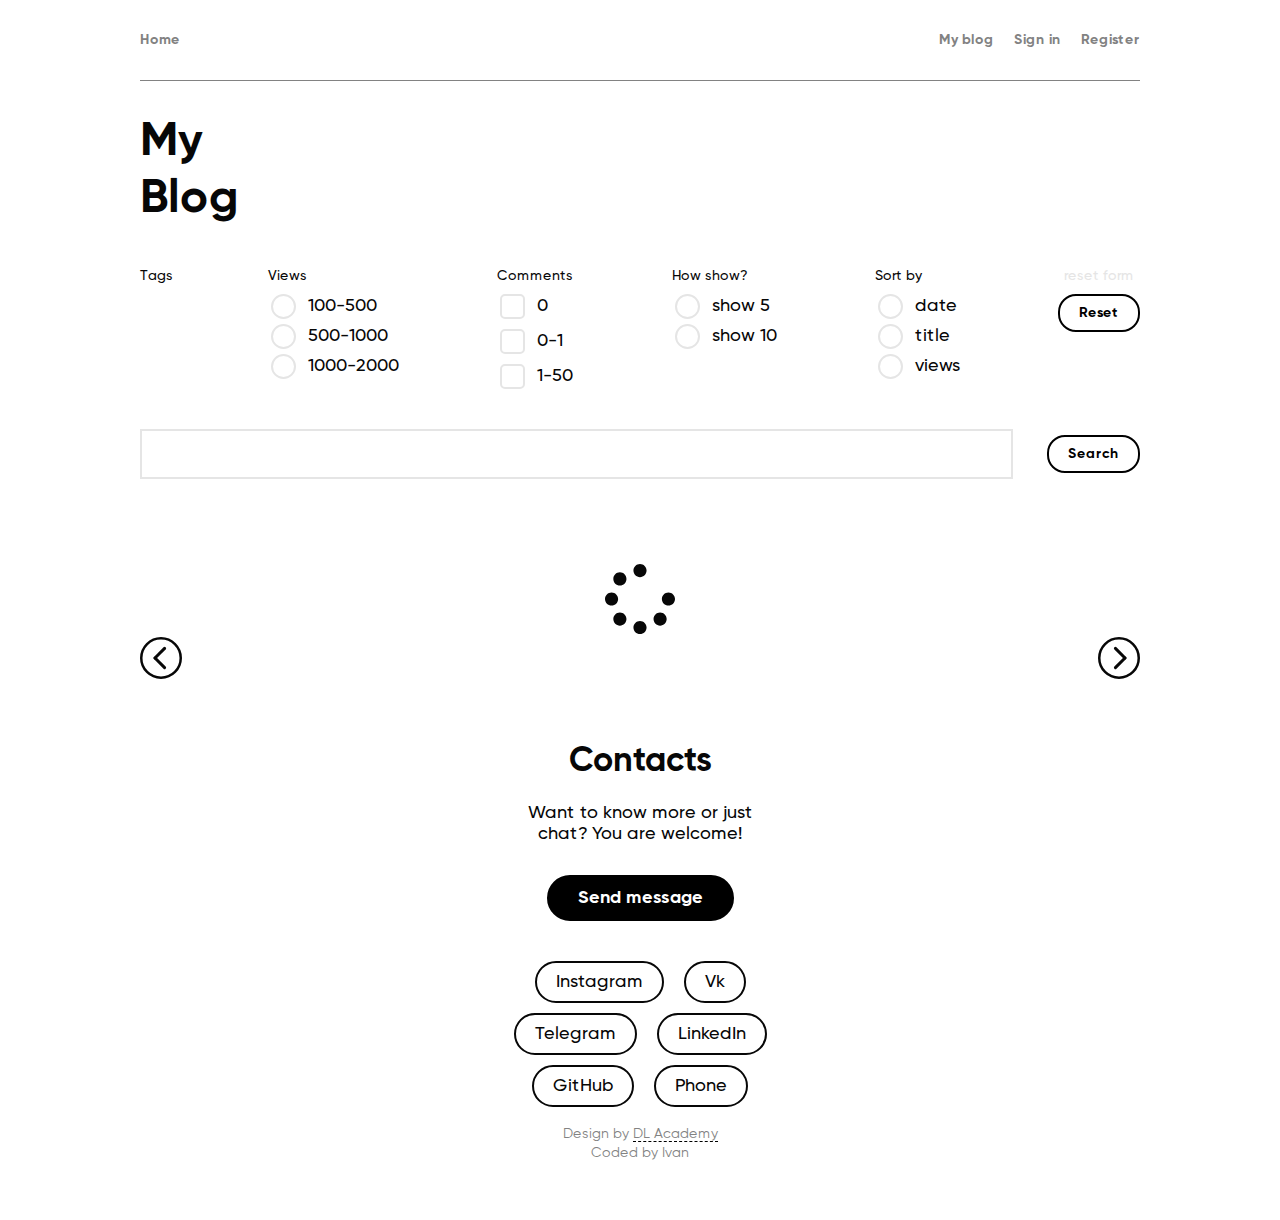
==== blog.html @ 12c12ee3 "Add files via upload" ====
<!doctype html>
<html lang="en" class="no-js">

<head>
	<meta charset="utf-8">
	<meta name="viewport" content="width=device-width">
	<meta name="google" content="notranslate">
	<meta name="format-detection" content="telephone=no">

	<title>Blog</title>
	<meta name="description" content="">
	<meta name="keywords" content="">

	<script>
		var docElement = document.documentElement;
		docElement.className = docElement.className.replace(/\bno-js\b/, '') + ' js';
	</script>

	

	<link rel="stylesheet" href="css/style.min.css?v=1673722234231">

</head>

<body>
	<header class="header">
	<div class="container">
		<div class="header__row">
			<button class="header__close">
				<svg width="25" height="25">
					<use xlink:href="/img/svg.svg#burger-close"/>
				</svg>
			</button>
			<ul class="header__list">
				<li><a href="./index.html" class="header__link first-link">Home</a>
				</li>
				<li><a href="./blog.html" class="header__link">My blog</a>
				</li>
				<li><button class="header__link header__link-sign">Sign in</button>
				</li>
				<li><button class="header__link header__link-register">Register</button>
				</li>
				<li><a href="./profile.html" class="header__link header__link-profile hidden">To Profile</a>
				</li>
			</ul>
		</div>
	</div>
</header>
<div class="main__top-burger">
	<button type="button" class="main__burger-button">
		<svg width="32" height="20">
			<use xlink:href="/img/svg.svg#burger"/>
		</svg>
	</button>
</div>
	<main class="content">
		<div class="container">
			<h1 class="content__title content__title-blog">My Blog</h1>
			<form class="content-filter form" name="filter" action="blog.html" method="get">
	<div class="content-filter__col tags">
		<p class="content-filter__col-title">Tags</p>
		<div class="content-filter__tags-list js-blogTags">
		</div>
	</div>
	<div class="content-filter__col views">
		<p class="content-filter__col-title">Views</p>
		<div class="content-filter__group">
			<input type="radio" id="viewChoice" class="form__radio" name="howView" value="100-500">
			<label for="viewChoice" class="form__radio-label text__general">100-500</label>
		</div>
		<div class="content-filter__group">
			<input type="radio" id="viewChoice1" class="form__radio" name="howView" value="500-1000">
			<label for="viewChoice1" class="form__radio-label text__general">500-1000</label>
		</div>
		<div class="content-filter__group">
			<input type="radio" id="viewChoice2" class="form__radio" name="howView" value="1000-2000">
			<label for="viewChoice2" class="form__radio-label text__general">1000-2000</label>
		</div>
	</div>
	<div class="content-filter__col comments">
		<p class="content-filter__col-title">Comments</p>
		<div class="content-filter__group">
			<input type="checkbox" id="commentChoice" class="form__checkbox" value="0" name="commentsCount" value="0">
			<label for="commentChoice" class="form__checkbox-label text__general">0</label>
		</div>
		<div class="content-filter__group">
			<input type="checkbox" id="commentChoice1" class="form__checkbox" value="0-1" name="commentsCount" value="0-1">
			<label for="commentChoice1" class="form__checkbox-label text__general">0-1</label>
		</div>
		<div class="content-filter__group">
			<input type="checkbox" id="commentChoice2" class="form__checkbox" value="1-50" name="commentsCount" value="1-50">
			<label for="commentChoice2" class="form__checkbox-label text__general">1-50</label>
		</div>
	</div>
	<div class="content-filter__col show">
		<p class="content-filter__col-title">How show?</p>
		<div class="content-filter__group">
			<input type="radio" id="showChoice" class="form__radio" name="howShow" value="5">
			<label for="showChoice" class="form__radio-label text__general">show 5</label>
		</div>
		<div class="content-filter__group">
			<input type="radio" id="showChoice1" class="form__radio" name="howShow" value="10">
			<label for="showChoice1" class="form__radio-label text__general">show 10</label>
		</div>
	</div>
	<div class="content-filter__col sort">
		<p class="content-filter__col-title">Sort by</p>
		<div class="content-filter__group">
			<input type="radio" id="sortChoice" class="form__radio" name="sortBy" value="date">
			<label for="sortChoice" class="form__radio-label text__general">date</label>
		</div>
		<div class="content-filter__group">
			<input type="radio" id="sortChoice1" class="form__radio" name="sortBy" value="title">
			<label for="sortChoice1" class="form__radio-label text__general">title</label>
		</div>
		<div class="content-filter__group">
			<input type="radio" id="sortChoice2" class="form__radio" name="sortBy" value="views">
			<label for="sortChoice2" class="form__radio-label text__general">views</label>
		</div>
	</div>
	<div class="content-filter__col reset">
		<p class="reset__title text-general reset">reset form</p>
		<button type="reset" class="btn content-filter__button">
			Reset
		</button>
	</div>

	<div class="content-filter__col content-filter__search search">
		<input type="text" id="content-filter__text" name="search" class="content-filter__search-input">
		<button type="search" class="btn content-filter__button content-filter__button-search">
			Search
		</button>
	</div>
</form>
			<div class="content__blog blog">
	<div class="blog__posts result-js">
		<div class="preloader">
   <svg class="preloader__image" role="img" xmlns="http://www.w3.org/2000/svg" viewBox="0 0 512 512">
      <path fill="currentColor" d="M304 48c0 26.51-21.49 48-48 48s-48-21.49-48-48 21.49-48 48-48 48 21.49 48 48zm-48 368c-26.51 0-48 21.49-48 48s21.49 48 48 48 48-21.49 48-48-21.49-48-48-48zm208-208c-26.51 0-48 21.49-48 48s21.49 48 48 48 48-21.49 48-48-21.49-48-48-48zM96 256c0-26.51-21.49-48-48-48S0 229.49 0 256s21.49 48 48 48 48-21.49 48-48zm12.922 99.078c-26.51 0-48 21.49-48 48s21.49 48 48 48 48-21.49 48-48c0-26.509-21.491-48-48-48zm294.156 0c-26.51 0-48 21.49-48 48s21.49 48 48 48 48-21.49 48-48c0-26.509-21.49-48-48-48zM108.922 60.922c-26.51 0-48 21.49-48 48s21.49 48 48 48 48-21.49 48-48-21.491-48-48-48z">
      </path>
   </svg>
</div>
	</div>
	<div class="blog__pagination">
		<a class="blog__arrow blog__arrow-left">
			<svg width="42" height="42">
				<use xlink:href="/img/svg.svg#arrow-slider-left"/>
			</svg>
		</a>
		<div class="pagination-js">
		</div>
		<a class="blog__arrow blog__arrow-right">
			<svg width="42" height="42">
				<use xlink:href="/img/svg.svg#arrow-slider-right"/>
			</svg>
		</a>
	</div>
</div>
		</div>
	</main>
	<footer class="footer">
	<div class="container">
		<div class="footer__column">
			<h2 class="footer__title section-title">Contacts</h2>
			<p class="footer__description text-general text-general_semibold">Want to know more or just chat?
				You are welcome!</p>
			<button type="button" class="footer__button btn footer__button-message">
				Send message
			</button>
			<ul class="footer__networks">
				<li class="footer__item"><a href="https://www.instagram.com/just_ivannn/" class="footer__social">
						Instagram
					</a></li>
				<li class="footer__item"><a href="https://vk.com" class="footer__social">
						Vk
					</a></li>
				<li class="footer__item"><a href="https://t.me/IvanHalenn" class="footer__social">
						Telegram
					</a></li>
				<li class="footer__item"><a href="https://www.linkedin.com/in/birlogich/" class="footer__social">
						LinkedIn
					</a></li>
				<li class="footer__item"><a href="https://github.com/Birlogich" class="footer__social">
						GitHub
					</a></li>
				<li class="footer__item"><a href="tel:+14847617991" type="phone" class="footer__social">
						Phone
					</a></li>
			</ul>
			<div class="footer__copyrights">
				<p class="footer__design text__ltl">Design by <a href="https://dlacademy.ru/">DL Academy</a></p>
				<p class="footer__author text__ltl">Coded by Ivan</p>
			</div>
		</div>
	</div>
</footer>
	<div class="popup popup-sign">
	<div class="popup-wrapper container">
		<form action="#" method="get" class="popup-form popup-form-sign" name="popupLogin" novalidate>
			<div class="popup__item">
				<label for="popup-sign-email" class="popup__label text-ltl">
					Email *
				</label>
				<input type="email" id="popup-sign-email" name="email" class="popup-input">
			</div>
			<div class="popup__item">
				<label for="popup-sign-password" class="popup__label text-ltl">
					Password *
				</label>
				<input type="password" id="popup-sign-password" name="password" class="popup-input">
			</div>
			<button type="submit" class="popup-button btn">
				Log in
			</button>
		</form>
		<button class="popup-btn popup-btn-sign" type="button">
			<svg width="25" height="25">
				<use xlink:href="/img/svg.svg#popup-close"/>
			</svg>
		</button>
	</div>
</div>
	<div class="popup popup-register">
	<div class="popup-wrapper container">
		<form action="#" method="get" class="popup-form" name="popupRegister" novalidate>
			<div class="popup__item popup__item-full">
				<label for="popupRegisterEmail">
					Email *
				</label>
				<input type="email" name="email" id="popupRegisterEmail" class="popup-input">
			</div>
			<div class="popup__item">
				<label for="popupRegisterName" class="popup__label">
					Name *
				</label>
				<input type="text" name="name" id="popupRegisterName" class="popup-input">
			</div>
			<div class="popup__item">
				<label for="popupRegisterSurname" class="popup__label">
					Surname *
				</label>
				<input type="text" name="surname" id="popupRegisterSurname" class="popup-input">
			</div>
			<div class="popup__item">
				<label for="popupRegisterPassword" class="popup__label">
					Password *
				</label>
				<input type="password" name="password" id="popupRegisterPassword" autocomplete="on" class="popup-input">
			</div>
			<div class="popup__item">
				<label for="popupRegisterRepeat" class="popup__label">
					Repeat password *
				</label>
				<input type="password" name="repeat" id="popupRegisterRepeat" autocomplete="on" class="popup-input">
			</div>
			<div class="popup__item">
				<label for="popupRegisterLocation" class="popup__label">
					Location *
				</label>
				<input type="text" name="location" id="popupRegisterLocation" class="popup-input">
			</div>
			<div class="popup__item">
				<label for="popupRegisterAge" class="popup__label">
					Age *
				</label>
				<input type="number" name="age" id="popupRegisterAge" class="popup-input">
			</div>
			<div class="popup__consent">
				<label for="popupRegisterAgreement" class="text-ltl popup__consent-text">
					<input type="checkbox" id="popupRegisterAgreement" name="popupRegisterAgreement" class="popup__consent-agreement">
					Clicking on the button, you consent to the processing of your personal data.
				</label>
			</div>
			<button type="submit" class="btn popup-button popup-button-reg" disabled="disabled">
				Sign up
			</button>
		</form>
		<button class="popup-btn popup-btn-reg-close" type="button">
			<svg width="25" height="25">
				<use xlink:href="/img/svg.svg#popup-close"/>
			</svg>
		</button>
	</div>
</div>
	<div class="popup popup-message">
	<div class="popup-wrapper container">
		<form action="#" method="get" class="popup-form">
			<div class="popup__item">
				<label for="popup-message-name" class="popup__label">
					<span>
						What is your name? *
					</span>
				</label>
				<input type="text" name="popup-message-name" id="popup-message-name" class="popup-input">
			</div>
			<div class="popup__item">
				<label for="popup-message-message" class="popup__label">
					<span>
						Message subject *
					</span>
				</label>
				<input type="text" name="popup-message-" id="popup-message-message" class="popup-input">
			</div>
			<div class="popup__item">
				<label for="popup-message-email" class="popup__label">
					<span>
						Your Email *
					</span>
				</label>
				<input type="text" name="popup-message-email" id="popup-message-email" class="popup-input">
			</div>
			<div class="popup__item">
				<label for="popup-message-phone" class="popup__label">
					<span>
						Your mobile phone *
					</span>
				</label>
				<input type="text" name="popup-message-phone" id="popup-message-phone" class="popup-input">
			</div>
			<div class="popup__item popup__item-full">
				<label for="popup-message-area" class="popup__label">
					<span>
						What do you want to discuss with me?
					</span>
				</label>
				<input type="textarea" class="popup-textarea" name="popup-message-discuss" id="popup-message-discuss">
			</div>
			<button type="submit" class="popup-button btn">
				Sign up
			</button>
		</form>
		<button class="popup-btn popup-btn-mes" type="button">
			<svg width="25" height="25">
				<use xlink:href="/img/svg.svg#popup-close"/>
			</svg>
		</button>
	</div>
</div>
	<script src="js/common.js"></script>
	<script src="js/data.js"></script>
	<script src="js/register.js"></script>
	<script src="js/login.js"></script>
</body>

</html>
---- css/style.min.css ----
@font-face{font-family:Gilroy;font-style:normal;font-weight:700;src:url(../fonts/Gilroy-Bold.woff2) format("woff2"),url(../fonts/Gilroy-Bold.woff) format("woff")}@font-face{font-family:Gilroy;font-style:normal;font-weight:400;src:url(../fonts/Gilroy-Regular.woff2) format("woff2"),url(../fonts/Gilroy-Regular.woff) format("woff")}@font-face{font-family:Gilroy;font-style:normal;font-weight:500;src:url(../fonts/Gilroy-Medium.woff2) format("woff2"),url(../fonts/Gilroy-Medium.woff) format("woff")}*{border:0;margin:0;padding:0}html{-webkit-text-size-adjust:none;-moz-text-size-adjust:none;text-size-adjust:none;-webkit-tap-highlight-color:transparent}*,:after,:before,html{box-sizing:border-box}:active,:focus{outline:none}body,html{-webkit-font-smoothing:antialiased;-moz-osx-font-smoothing:grayscale;background-color:#fff;color:#070707;font-family:Gilroy,system-ui,-apple-system,BlinkMacSystemFont,Segoe UI,Roboto,Helvetica Neue,Helvetica,Arial,sans-serif,Apple Color Emoji,Segoe UI Emoji,Segoe UI Symbol;margin:0 auto;min-height:100%}a{color:#828282}ul li{list-style:none}a:active,a:focus{outline:none}aside,footer,header,nav{display:block}body,html{-ms-text-size-adjust:100%;-moz-text-size-adjust:100%;-webkit-text-size-adjust:100%;font-size:100%;font-size:14px;height:100%;line-height:1;width:100%}button,input,textarea{font-family:inherit}input::-ms-clear{display:none}button::-moz-focus-inner{border:0;padding:0}a,a:hover,a:visited{text-decoration:none}li{list-style-type:none}h1,h2,h3,h4,h5,h6{font-size:inherit;font-weight:inherit}button{background-color:transparent;border:none;color:inherit;cursor:pointer;font:inherit;padding:0}input::-webkit-input-placeholder{opacity:1;-webkit-transition:opacity .3s ease;transition:opacity .3s ease}input:-moz-placeholder,input::-moz-placeholder{opacity:1;-moz-transition:opacity .3s ease;transition:opacity .3s ease}input:-ms-input-placeholder{opacity:1;-ms-transition:opacity .3s ease;transition:opacity .3s ease}input:focus::-webkit-input-placeholder{opacity:0;-webkit-transition:opacity .3s ease;transition:opacity .3s ease}input:focus:-moz-placeholder,input:focus::-moz-placeholder{opacity:0;-moz-transition:opacity .3s ease;transition:opacity .3s ease}input:focus:-ms-input-placeholder{opacity:0;-ms-transition:opacity .3s ease;transition:opacity .3s ease}[tabindex="1"]:focus-visible{outline:auto}.hidden{display:none;margin:0}.section-title{font-size:34px;font-weight:700;line-height:41px}.text-general{font-size:18px;font-weight:400;line-height:21px}.text-general_wht{color:#fff}.text-general_semibold{font-weight:500}.text-general-bold{font-weight:700}.text-general_grey{color:#e5e5e5}.text-ltl{font-size:14px;font-weight:500;line-height:16px;text-align:center}img{height:100%;-o-object-fit:cover;object-fit:cover;vertical-align:top;width:100%}.btn{border:2px solid #000;border-radius:18px;color:#000;display:inline-block;font-weight:700;padding:7px 12px}.btn:hover{background:#000;color:#fff}.form__checkbox-label,.form__radio-label{color:#070707;cursor:pointer;font-size:18px;font-weight:500;line-height:21px}.content__title{font-size:47px;font-weight:700;line-height:57px;max-width:280px}.header__link{color:#828282;font-weight:700}.popup-editing-data__item:last-child{max-width:305px}.is-invalid{border:2px solid red}.invalid-feedback{color:red}.swiper{width:100%}@media (max-width:320px){.main__burger-button{display:block;margin-bottom:17px;width:32px}}.content-form{align-items:center;background:hsla(0,0%,96%,.99);display:none;height:100%;justify-content:center;left:0;opacity:1;position:fixed;top:0;visibility:visible;width:100%;z-index:100}.content-form-text{color:#03bc3c;max-width:219px}.content-form-text,.content-form-text-negative{font-size:24px;position:relative;text-align:center}.content-form-text-negative{color:#eb3617;max-width:280px}@media (min-width:550px){.content-form-text-negative{max-width:475px}}.content-form-active{display:flex}.popup-btn-response{left:-4%;position:absolute;top:-100px}@media (min-width:550px){.popup-btn-response{left:102%;top:-6%}}.container{margin:0 auto;max-width:1030px;padding:0 15px}@media (max-width:768px){.container{max-width:678px}}@media (max-width:320px){.container{max-width:310px}}.footer__column{align-items:center;display:flex;flex-direction:column}.footer__title{margin-bottom:20px;margin-top:60px}.footer__description{margin-bottom:30px;max-width:269px;text-align:center}.footer__button{background:#000;border-radius:30px;color:#fff;display:inline-block;font-size:18px;line-height:22px;margin-bottom:50px;padding:10px 29px;text-align:center}.footer__button:hover{background:#fff;color:#000}.footer__networks{display:flex;flex-wrap:wrap;justify-content:center;margin:0 -10px;max-width:370px}.footer__item{margin-bottom:30px;padding:0 10px}.footer__item p{border:2px solid #000;border-radius:30px;padding:7px 13px}.footer__copyrights{align-items:center;display:flex;flex-direction:column;margin-bottom:60px;text-align:center}.footer__design{color:#828282;margin-bottom:5px}.footer__design a{border-bottom:1px dashed #000;color:#828282}.footer__design a:hover{border-bottom:1px solid #000;color:#000}.footer .footer__author{color:#828282}.footer__social{border:2.5px solid #070707;border-radius:30px;color:#070707;font-size:18px;font-weight:500;line-height:22px;margin-bottom:30px;padding:10px 19px;text-align:center}.footer__social:hover{background:#000;color:#fff}@media (max-width:320px){.footer__item{padding:0 14px}.footer__networks{margin-bottom:30px}}.header{position:relative}@media (min-width:480px){.header__row{border-bottom:1px solid #828282;display:flex;margin:33px 0;padding-bottom:33px}.header__list{display:flex;width:100%}.header__list li:first-child{flex:1 1 auto;margin:0}.header__link{margin-left:20px}.first-link{margin:0}.header__mobile{display:none}.header__close{opacity:0;position:absolute;visibility:hidden}.header__link:hover{color:#070707;font-weight:700}.main__burger-button{display:none}}@media (max-width:480px){.header__row{align-items:flex-end;background:hsla(0,0%,96%,.99);display:flex;flex-direction:column;height:100%;left:0;opacity:0;position:absolute;top:0;transform:translateY(-100%);visibility:hidden;width:100%;z-index:4}.header__close-open{display:inline-flex;margin-bottom:200px;margin-right:20px;margin-top:50px;opacity:1;position:relative;visibility:visible;z-index:4}.header__row-open{margin:0;opacity:1;position:fixed;transform:translate(0);visibility:visible}.header__list{align-items:flex-end;flex-direction:column}.header__list li,.header__list li:first-child{margin-bottom:40px;margin-right:20px}.header__link{color:#828282;font-size:34px;font-weight:400;line-height:41px}.main{margin-top:30px}.main__top-burger{display:block;margin-bottom:17px;margin-top:10px;position:absolute;right:20px;top:145px;width:32px}}.content__slider{margin-bottom:60px}.content__slider-wrapper{margin-bottom:30px;max-height:560px;overflow:hidden}.content__slider-slide{flex-shrink:0;height:465px;max-width:100%}.content__slider-inner-wrapper{display:flex;height:100%;max-width:100%}.content__slider-bottom-panel{justify-content:space-between}.content__slider-bottom-panel,.content__slider-pagination{align-items:center;display:flex}.content__slider-button{transition:all .5s}.content__slider-button:disabled{opacity:.3;-webkit-user-select:none;-moz-user-select:none;user-select:none}.content__slider-button:hover{opacity:.6}.slider__dot{background:#e5e5e5;border-radius:50%;height:10px;margin-right:7px;transition:all .5s;width:10px}.slider__dot:hover{background:#dadada}.slider__dot_active{background:#070707}.content__about{background:#f6f6f6}.content__about-wrapper{align-items:center;display:flex;flex-direction:column;margin-bottom:60px}.content__about-title{margin-bottom:50px;margin-top:60px}.content__personal .content__title{margin:0}.content__about-message{border:2.9px solid #070707;margin-bottom:70px;max-width:448px;padding:15px;position:relative}.content__about-message:after{border:15px solid transparent;border-top-color:#f6f6f6;bottom:-28px;content:"";position:absolute;right:10%}.content__about-message:before{border:15px solid transparent;border-top-color:#000;bottom:-31px;content:"";position:absolute;right:10%}.content__about-message:nth-child(odd){border:2.9px solid #070707;margin-bottom:70px;max-width:448px;padding:15px;position:relative}.content__about-message:nth-child(odd):after{border:15px solid transparent;border-top-color:#f6f6f6;bottom:-28px;content:"";position:absolute;right:85%}.content__about-message:nth-child(odd):before{border:15px solid transparent;border-top-color:#000;bottom:-31px;content:"";position:absolute;right:85%}.content__skills{align-items:center;display:flex;flex-direction:column;margin-bottom:16px}.content__skills-title{margin-bottom:20px}.content__skills-qualities{margin-bottom:50px}.content__skills-row{display:flex;flex-wrap:wrap;justify-content:space-between;margin:0}@media (min-width:320px){.content__skills-row{margin:0 -13px}}.content__skills-item{margin-bottom:44px;max-width:140px;padding:0 13px}@media (min-width:768px){.content__skills-item{max-width:180px}}.content__skills-column{align-items:center;display:flex;flex-direction:column}.content__skills-picture{margin-bottom:20px;max-width:90px}.content__skills-hero{margin-bottom:25px}.content__skills-progress{display:flex;margin:0 -6px;max-width:100%}.content__skills-percent{padding:0 6px}.content__skills-scale::-webkit-progress-bar{background:#e5e5e5;max-width:142px}progress::-webkit-progress-value{background:#070707}.content__portfolio{background:#f6f6f6}.content__portfolio-wrapper{align-items:center;display:flex;flex-direction:column}.content__portfolio-title{margin-bottom:50px;margin-top:60px}.swiper-wrapper{display:flex;overflow:hidden}.swiper-slide{flex-shrink:0;height:604px;position:relative}.swiper-slide-description{align-items:center;background:rgba(7,7,7,.85);bottom:0;color:#fff;display:flex;flex-direction:column;left:0;padding:31px 0;position:absolute;width:100%}.swiper-slide-description-title{border-bottom:1px dashed #fff;margin-bottom:16px}.swiper-slide-description-subtitle{max-width:250px}@media (min-width:320px){.swiper-slide-description-subtitle{max-width:400px}}.swiper-slide-description-title{color:#fff}.content__personal{align-items:flex-start;flex-direction:column;flex-wrap:wrap;margin-top:30px}@media (min-width:768px){.content__personal{align-items:flex-end;display:flex;flex-direction:row;margin-bottom:36px}}.content__personal-description{margin-bottom:7px;max-width:226px}@media (max-width:320px){.content__title{flex-wrap:wrap;justify-content:space-between}}.popup{align-items:center;background:#fff;display:flex;height:100%;justify-content:center;left:0;opacity:0;position:fixed;top:0;visibility:hidden;width:100%;z-index:5}@media (min-width:320px){.popup{background:hsla(0,0%,96%,.99)}}.popup_open{opacity:1;visibility:visible}.popup-form{background-color:#fff;border:none;overflow-y:auto;padding:0}@media (min-width:320px){.popup-form{background:#fff;border:2.5px solid #070707;display:flex;flex-wrap:wrap;max-width:680px;padding:40px;z-index:2}}.popup-form-sign{max-width:370px}.popup-form-sign .popup__item{flex:1 1 100%}.popup-wrapper{position:relative}.popup-input,.popup-textarea{border:2.5px solid #e5e5e5;height:50px;margin-top:5px;padding:5px;width:100%}.popup-input:hover,.popup-textarea:hover{border:2.5px solid #828282}.popup-input:focus,.popup-textarea:focus{border:2.5px solid #070707}.popup-textarea{height:150px}.popup-form-list{display:flex;flex-wrap:wrap;margin:0 -10px 20px}.popup-button{margin-left:10px}.popup-button_other{margin:0}.popup-button:disabled{border-color:#e5e5e5;color:#e5e5e5}.popup-button:disabled:hover{background-color:inherit;border-color:#828282;color:#828282}.popup__consent{margin-bottom:20px;padding:0 10px}.popup__consent label{max-width:487px}.popup__consent-text{color:#e5e5e5}.popup-btn{position:absolute;right:90%;top:-30px}@media (min-width:320px){.popup-btn{right:15px;top:-36px}}@media (min-width:768px){.popup-btn{right:-30px;top:0}}.popup__item{flex:1 1 100%;margin-bottom:20px;padding:0 10px}.popup__item-picture{display:flex;flex-direction:column}@media (min-width:576px){.popup__item{flex:1 1 50%}}.popup__item-full{flex:1 1 100%}.message-error-invalid{color:red}.popup-input-invalid{border-color:red;margin-bottom:10px}.message-error-valid{color:#03bc3c}.popup-input-valid{border-color:#03bc3c}.popup__consent:not(:checked){color:#e5e5e5}.popup__consent:hover{color:#828282}.popup__consent:checked{color:#070707}.popup__consent:hover+.popup-button-reg{border-color:#828282;color:#828282}.popup-editing-data__personal{margin:0 -10px 20px}.popup-editing-data-file{margin-bottom:20px}.popup-editing-data__picture{border:2.5px solid #e5e5e5;max-height:50px;max-width:290px;opacity:0;padding:14px;position:absolute}.popup__item-logo{left:5%;position:absolute;top:50%}.content__title-blog{max-width:172px}@media (min-width:320px){.content__title-blog{margin-bottom:40px;margin-top:30px}}.main__top-burger{top:45px}.content-filter{border-bottom:#e5e5e5;display:flex;flex-wrap:wrap;justify-content:space-between;margin:0 -25px;padding-bottom:20px}.content-filter__col{padding:0 25px}.content-filter__col-title{color:#070707;font-size:14px;font-weight:500;line-height:16px;margin-bottom:10px}.content-filter__tags-list{display:flex;flex-wrap:wrap;margin:0 -3px;max-width:150px}.content-filter__checkbox{opacity:0;position:absolute;z-index:-1}.content-filter__checkbox:checked+label:before{background-color:transparent;background-image:url("data:image/svg+xml;charset=utf-8,%3Csvg width='15' height='15' fill='none' xmlns='http://www.w3.org/2000/svg'%3E%3Cpath d='m2 6.75 3.913 6.02a.7.7 0 0 0 1.2-.044L13.425 1.25' stroke='%232176FF' stroke-width='2.5' stroke-linecap='round'/%3E%3C/svg%3E")}.content-filter__search{align-items:center;display:flex;justify-content:space-between;padding-top:30px;width:100%}.content-filter__search-input{border:2.5px solid #e5e5e5;flex:1 1 auto;height:50px;margin-right:30px;max-width:873px;width:100%}.content-filter__button{padding:10px 19px}.content-filter__checkbox+label{align-items:center;display:inline-flex;margin-bottom:5px;padding:0 3px;-webkit-user-select:none;-moz-user-select:none;user-select:none}.content-filter__checkbox+label:before{background-position:45% 50%;background-repeat:no-repeat;border:2.5px solid #2176ff;border-radius:5px;content:"";display:inline-block;flex-grow:0;flex-shrink:0;height:25px;width:25px}.checkbox_2+label:before{border:2.5px solid #33a1fd}.checkbox_3+label:before{border:2.5px solid #fdca40}.checkbox_4+label:before{border:2.5px solid #57e2e5}.checkbox_5+label:before{border:2.5px solid #f79824}.checkbox_6+label:before{border:2.5px solid #e08dac}.checkbox_7+label:before{border:2.5px solid #6a7fdb}.checkbox_8+label:before{border:2.5px solid #45cb85}.checkbox_2:checked+label:before{background-color:transparent;background-image:url("data:image/svg+xml;charset=utf-8,%3Csvg width='15' height='15' fill='none' xmlns='http://www.w3.org/2000/svg'%3E%3Cpath d='m2 6.75 3.913 6.02a.7.7 0 0 0 1.2-.044L13.425 1.25' stroke='%2333A1FD' stroke-width='2.5' stroke-linecap='round'/%3E%3C/svg%3E")}.checkbox_3:checked+label:before{background-color:transparent;background-image:url("data:image/svg+xml;charset=utf-8,%3Csvg width='15' height='15' fill='none' xmlns='http://www.w3.org/2000/svg'%3E%3Cpath d='m2 6.75 3.913 6.02a.7.7 0 0 0 1.2-.044L13.425 1.25' stroke='%23FDCA40' stroke-width='2.5' stroke-linecap='round'/%3E%3C/svg%3E")}.checkbox_4:checked+label:before{background-color:transparent;background-image:url("data:image/svg+xml;charset=utf-8,%3Csvg width='15' height='15' fill='none' xmlns='http://www.w3.org/2000/svg'%3E%3Cpath d='m2 6.75 3.913 6.02a.7.7 0 0 0 1.2-.044L13.425 1.25' stroke='%2357E2E5' stroke-width='2.5' stroke-linecap='round'/%3E%3C/svg%3E")}.checkbox_5:checked+label:before{background-color:transparent;background-image:url("data:image/svg+xml;charset=utf-8,%3Csvg width='15' height='15' fill='none' xmlns='http://www.w3.org/2000/svg'%3E%3Cpath d='m2 6.75 3.913 6.02a.7.7 0 0 0 1.2-.044L13.425 1.25' stroke='%23F79824' stroke-width='2.5' stroke-linecap='round'/%3E%3C/svg%3E")}.checkbox_6:checked+label:before{background-color:transparent;background-image:url("data:image/svg+xml;charset=utf-8,%3Csvg width='15' height='15' fill='none' xmlns='http://www.w3.org/2000/svg'%3E%3Cpath d='m2 6.75 3.913 6.02a.7.7 0 0 0 1.2-.044L13.425 1.25' stroke='%23E08DAC' stroke-width='2.5' stroke-linecap='round'/%3E%3C/svg%3E")}.checkbox_7:checked+label:before{background-color:transparent;background-image:url("data:image/svg+xml;charset=utf-8,%3Csvg width='15' height='15' fill='none' xmlns='http://www.w3.org/2000/svg'%3E%3Cpath d='m2 6.75 3.913 6.02a.7.7 0 0 0 1.2-.044L13.425 1.25' stroke='%236A7FDB' stroke-width='2.5' stroke-linecap='round'/%3E%3C/svg%3E")}.checkbox_8:checked+label:before{background-color:transparent;background-image:url("data:image/svg+xml;charset=utf-8,%3Csvg width='15' height='15' fill='none' xmlns='http://www.w3.org/2000/svg'%3E%3Cpath d='m2 6.75 3.913 6.02a.7.7 0 0 0 1.2-.044L13.425 1.25' stroke='%2345CB85' stroke-width='2.5' stroke-linecap='round'/%3E%3C/svg%3E")}.form__radio{opacity:0;position:absolute;z-index:-1}.form__radio:checked+label:before{background-color:transparent;background-image:url(../../img/icons/circle_checked.svg);border:2.5px solid #070707}.form__radio+label{align-items:center;display:inline-flex;margin-bottom:5px;padding:0 3px;-webkit-user-select:none;-moz-user-select:none;user-select:none}.form__radio+label:before{background-position:48% 48%;background-repeat:no-repeat;background-size:13px 13px;border:2.5px solid #e5e5e5;border-radius:50%;content:"";display:inline-block;flex-grow:0;flex-shrink:0;height:25px;margin-right:12px;width:25px}.form__checkbox{opacity:0;position:absolute;z-index:-1}.form__checkbox:checked+label:before{background-color:transparent;background-image:url(../../img/icons/tick_black.svg);border:2.5px solid #070707}.form__checkbox+label{align-items:center;display:inline-flex;margin-bottom:10px;padding:0 3px;-webkit-user-select:none;-moz-user-select:none;user-select:none}.form__checkbox+label:before{background-position:45% 50%;background-repeat:no-repeat;border:2.5px solid #e5e5e5;border-radius:5px;content:"";display:inline-block;flex-grow:0;flex-shrink:0;height:25px;margin-right:12px;width:25px}.reset__title{color:#e5e5e5;font-size:14px;font-weight:500;line-height:16px;margin-bottom:10px;text-align:center}@media (max-width:768px){.tags{order:5}.content-filter__col{margin-bottom:25px}.view{order:2}.reset{order:6}.comments{order:1}.show{order:4}.search{order:7}.sort{order:3}}@media (max-width:320px){.views{order:2}.tags{order:5}.sort{order:3}.show{order:4}.comments{order:1}.reset{margin:0;order:6}.content-filter__col{margin-bottom:25px}.content-filter__search{align-items:flex-end;flex-direction:column}.content-filter__search-input{margin:0 0 20px}}.content-filter__tags-list{position:relative}.blog__posts{display:flex;flex-direction:column}.blog__item{border-bottom:1px solid #e5e5e5;display:flex;margin-bottom:20px;padding-bottom:20px}.item__photo{margin-right:20px;max-width:320px;min-width:220px}.item__column{display:flex;flex-direction:column}.item__tags{margin-bottom:10px}.tag__wrapper{display:flex}.item__properties{color:#828282;font-size:14px;font-weight:500;line-height:16px;margin-bottom:15px}.item__properties span{margin-right:10px}.item__title{margin-bottom:10px}.text__blog-title{font-size:24px;font-weight:700;line-height:29px}.item__subtitle{font-size:18px;font-weight:500;line-height:21px;margin-bottom:20px;max-width:641px}.item__link{border-bottom:1px dashed #070707;color:#070707;font-size:18px;font-weight:700;line-height:22px}.item__link:hover{border-bottom:1px solid #070707}.blog__pagination{align-items:center;display:flex;justify-content:space-between}.blog__number{margin-right:10px}.burger__link{display:none}.link-js{color:#e5e5e5;font-size:18px;font-weight:700;line-height:22px;margin:0 10px}.link-js_active{color:#000}.link-js:hover{color:#dadada}@media (max-width:768px){.item__photo{max-width:314px}.item__column{max-width:294px}}@media (max-width:320px){.content-title{align-items:flex-start;display:flex;justify-content:space-between;margin-top:30px}.item__photo{margin-bottom:20px;width:100%}.blog__item{flex-direction:column}.blog__title{max-width:175px}.main__swiper{max-width:280px}}.content__column{display:flex;flex-direction:column}.content__column .content__personal{align-items:flex-start;display:flex;flex-direction:column;margin-bottom:40px;margin-top:20px}.content__column .content__personal li{margin-bottom:20px}.content__text span{margin-left:20px}.content__buttons{display:flex;flex-direction:column}.content__button{margin-bottom:20px}.content__button:nth-last-child(-n+1){margin-bottom:0}.popup__item-first{flex:1 1 100%}.popup__item-file{align-items:center;border:2.5px solid #e5e5e5;cursor:pointer;display:flex;height:50px;justify-content:left;max-width:277.5px;padding-left:10%}.popup__item-file:hover{border:2.5px solid #828282}.popup__item-picture{position:relative}.popup__item-last{flex:1 1 100%}.content__title{margin-bottom:40px;margin-top:30px}.content__row{align-items:center;display:flex;flex-direction:column}@media (min-width:480px){.content__row{align-items:flex-start;flex-direction:row}}.content__canvas{margin-bottom:40px;margin-right:50px;max-width:320px}@media (min-width:480px){.content__canvas{height:450px;width:320px}}.preloader{background:transparent;display:block;margin-top:100px;z-index:1001}.preloader__image{animation:preloader-rotate 2s linear infinite;height:70px;left:50%;margin-left:-35px;margin-top:-35px;position:relative;text-align:center;top:50%;width:70px}@keyframes preloader-rotate{to{transform:rotate(1turn)}}.loaded_hiding .preloader{opacity:0;transition:opacity .3s}.preloader-loader{display:none}.preloader-tags{left:50%;position:absolute;top:-50px}
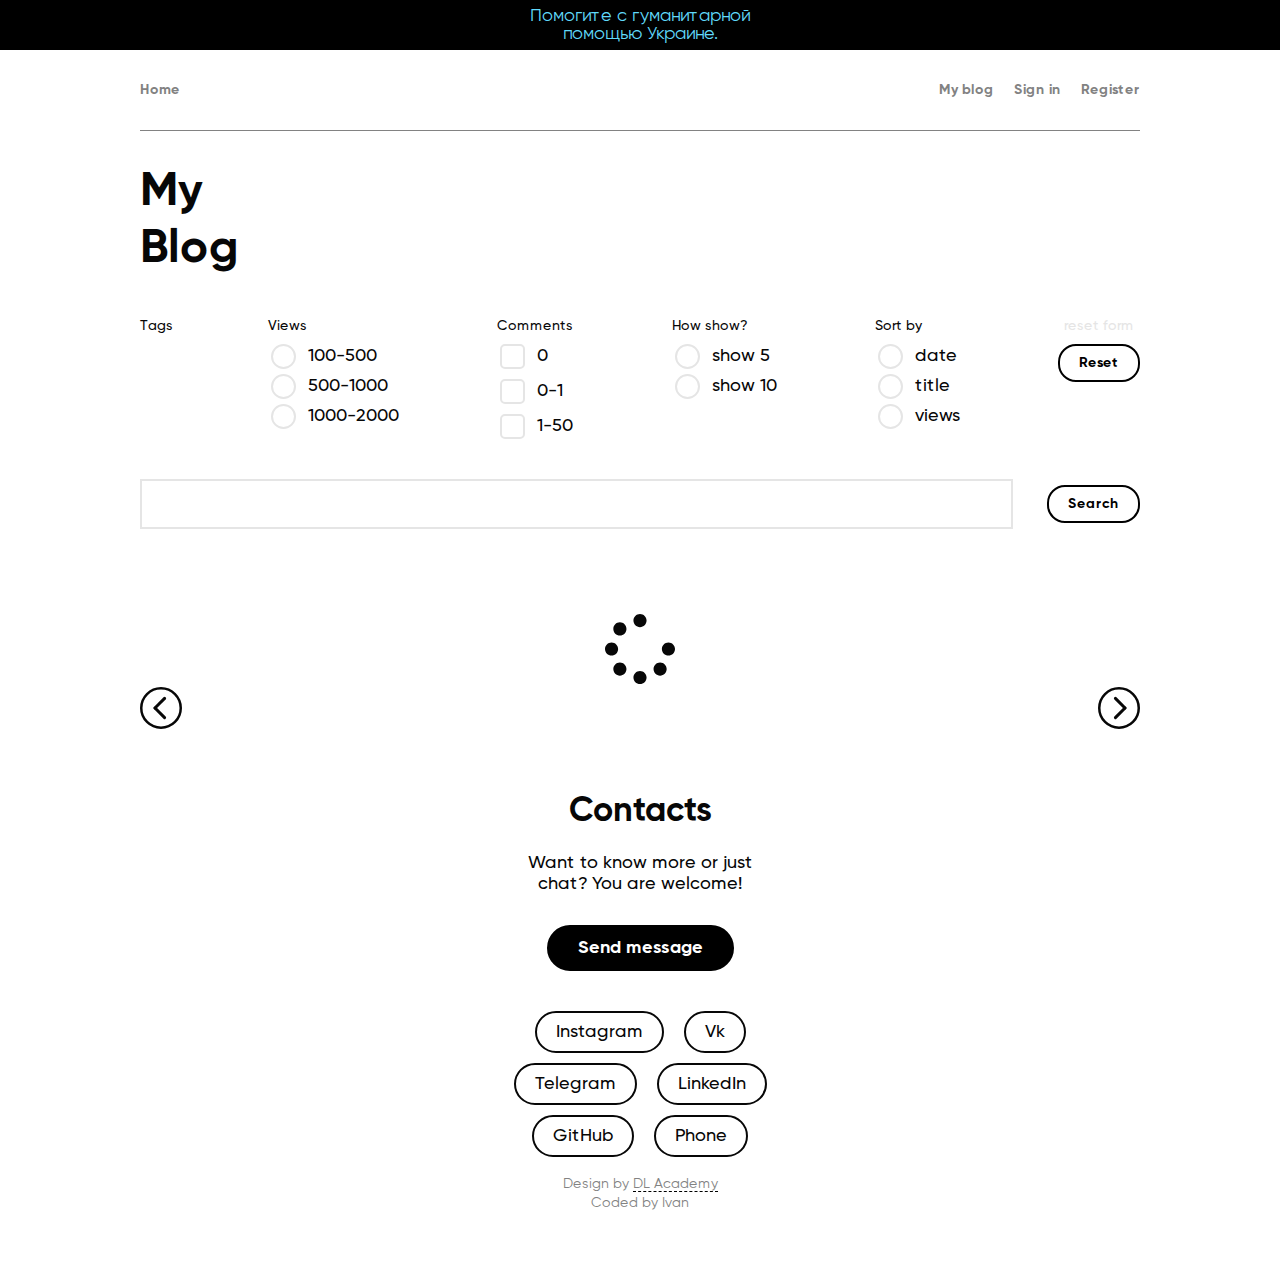
==== commit efca72ae: "Added smth to header" ====
--- a/blog.html
+++ b/blog.html
@@ -18,12 +18,15 @@
 
 	
 
-	<link rel="stylesheet" href="css/style.min.css?v=1673722234231">
+	<link rel="stylesheet" href="css/style.min.css?v=1674538525728">
 
 </head>
 
 <body>
 	<header class="header">
+	<div class="header__ukraine">
+		<a href="https://www.facebook.com/fundraisers/explore/search/charities/?query=ukraine" target="_blank" class="header__ukraine-link">Помогите с гуманитарной помощью Украине.</a>
+	</div>
 	<div class="container">
 		<div class="header__row">
 			<button class="header__close">
@@ -48,8 +51,10 @@
 </header>
 <div class="main__top-burger">
 	<button type="button" class="main__burger-button">
-		<svg width="32" height="20">
-			<use xlink:href="/img/svg.svg#burger"/>
+		<svg width="32" height="20" viewBox="0 0 32 20" fill="none" xmlns="http://www.w3.org/2000/svg">
+			<rect width="32" height="4" rx="2" fill="#070707"/>
+			<rect y="8" width="32" height="4" rx="2" fill="#070707"/>
+			<rect y="16" width="32" height="4" rx="2" fill="#070707"/>
 		</svg>
 	</button>
 </div>
@@ -214,8 +219,9 @@
 			</button>
 		</form>
 		<button class="popup-btn popup-btn-sign" type="button">
-			<svg width="25" height="25">
-				<use xlink:href="/img/svg.svg#popup-close"/>
+			<svg width="26" height="26" viewBox="0 0 26 26" fill="none" xmlns="http://www.w3.org/2000/svg">
+				<rect x="3.37256" width="32" height="4" rx="2" transform="rotate(45 3.37256 0)" fill="#070707"/>
+				<rect x="0.543945" y="22.6289" width="32" height="4" rx="2" transform="rotate(-45 0.543945 22.6289)" fill="#070707"/>
 			</svg>
 		</button>
 	</div>
@@ -276,8 +282,9 @@
 			</button>
 		</form>
 		<button class="popup-btn popup-btn-reg-close" type="button">
-			<svg width="25" height="25">
-				<use xlink:href="/img/svg.svg#popup-close"/>
+			<svg width="26" height="26" viewBox="0 0 26 26" fill="none" xmlns="http://www.w3.org/2000/svg">
+				<rect x="3.37256" width="32" height="4" rx="2" transform="rotate(45 3.37256 0)" fill="#070707"/>
+				<rect x="0.543945" y="22.6289" width="32" height="4" rx="2" transform="rotate(-45 0.543945 22.6289)" fill="#070707"/>
 			</svg>
 		</button>
 	</div>
@@ -330,8 +337,9 @@
 			</button>
 		</form>
 		<button class="popup-btn popup-btn-mes" type="button">
-			<svg width="25" height="25">
-				<use xlink:href="/img/svg.svg#popup-close"/>
+			<svg width="26" height="26" viewBox="0 0 26 26" fill="none" xmlns="http://www.w3.org/2000/svg">
+				<rect x="3.37256" width="32" height="4" rx="2" transform="rotate(45 3.37256 0)" fill="#070707"/>
+				<rect x="0.543945" y="22.6289" width="32" height="4" rx="2" transform="rotate(-45 0.543945 22.6289)" fill="#070707"/>
 			</svg>
 		</button>
 	</div>
--- a/css/style.min.css
+++ b/css/style.min.css
@@ -1 +1 @@
-@font-face{font-family:Gilroy;font-style:normal;font-weight:700;src:url(../fonts/Gilroy-Bold.woff2) format("woff2"),url(../fonts/Gilroy-Bold.woff) format("woff")}@font-face{font-family:Gilroy;font-style:normal;font-weight:400;src:url(../fonts/Gilroy-Regular.woff2) format("woff2"),url(../fonts/Gilroy-Regular.woff) format("woff")}@font-face{font-family:Gilroy;font-style:normal;font-weight:500;src:url(../fonts/Gilroy-Medium.woff2) format("woff2"),url(../fonts/Gilroy-Medium.woff) format("woff")}*{border:0;margin:0;padding:0}html{-webkit-text-size-adjust:none;-moz-text-size-adjust:none;text-size-adjust:none;-webkit-tap-highlight-color:transparent}*,:after,:before,html{box-sizing:border-box}:active,:focus{outline:none}body,html{-webkit-font-smoothing:antialiased;-moz-osx-font-smoothing:grayscale;background-color:#fff;color:#070707;font-family:Gilroy,system-ui,-apple-system,BlinkMacSystemFont,Segoe UI,Roboto,Helvetica Neue,Helvetica,Arial,sans-serif,Apple Color Emoji,Segoe UI Emoji,Segoe UI Symbol;margin:0 auto;min-height:100%}a{color:#828282}ul li{list-style:none}a:active,a:focus{outline:none}aside,footer,header,nav{display:block}body,html{-ms-text-size-adjust:100%;-moz-text-size-adjust:100%;-webkit-text-size-adjust:100%;font-size:100%;font-size:14px;height:100%;line-height:1;width:100%}button,input,textarea{font-family:inherit}input::-ms-clear{display:none}button::-moz-focus-inner{border:0;padding:0}a,a:hover,a:visited{text-decoration:none}li{list-style-type:none}h1,h2,h3,h4,h5,h6{font-size:inherit;font-weight:inherit}button{background-color:transparent;border:none;color:inherit;cursor:pointer;font:inherit;padding:0}input::-webkit-input-placeholder{opacity:1;-webkit-transition:opacity .3s ease;transition:opacity .3s ease}input:-moz-placeholder,input::-moz-placeholder{opacity:1;-moz-transition:opacity .3s ease;transition:opacity .3s ease}input:-ms-input-placeholder{opacity:1;-ms-transition:opacity .3s ease;transition:opacity .3s ease}input:focus::-webkit-input-placeholder{opacity:0;-webkit-transition:opacity .3s ease;transition:opacity .3s ease}input:focus:-moz-placeholder,input:focus::-moz-placeholder{opacity:0;-moz-transition:opacity .3s ease;transition:opacity .3s ease}input:focus:-ms-input-placeholder{opacity:0;-ms-transition:opacity .3s ease;transition:opacity .3s ease}[tabindex="1"]:focus-visible{outline:auto}.hidden{display:none;margin:0}.section-title{font-size:34px;font-weight:700;line-height:41px}.text-general{font-size:18px;font-weight:400;line-height:21px}.text-general_wht{color:#fff}.text-general_semibold{font-weight:500}.text-general-bold{font-weight:700}.text-general_grey{color:#e5e5e5}.text-ltl{font-size:14px;font-weight:500;line-height:16px;text-align:center}img{height:100%;-o-object-fit:cover;object-fit:cover;vertical-align:top;width:100%}.btn{border:2px solid #000;border-radius:18px;color:#000;display:inline-block;font-weight:700;padding:7px 12px}.btn:hover{background:#000;color:#fff}.form__checkbox-label,.form__radio-label{color:#070707;cursor:pointer;font-size:18px;font-weight:500;line-height:21px}.content__title{font-size:47px;font-weight:700;line-height:57px;max-width:280px}.header__link{color:#828282;font-weight:700}.popup-editing-data__item:last-child{max-width:305px}.is-invalid{border:2px solid red}.invalid-feedback{color:red}.swiper{width:100%}@media (max-width:320px){.main__burger-button{display:block;margin-bottom:17px;width:32px}}.content-form{align-items:center;background:hsla(0,0%,96%,.99);display:none;height:100%;justify-content:center;left:0;opacity:1;position:fixed;top:0;visibility:visible;width:100%;z-index:100}.content-form-text{color:#03bc3c;max-width:219px}.content-form-text,.content-form-text-negative{font-size:24px;position:relative;text-align:center}.content-form-text-negative{color:#eb3617;max-width:280px}@media (min-width:550px){.content-form-text-negative{max-width:475px}}.content-form-active{display:flex}.popup-btn-response{left:-4%;position:absolute;top:-100px}@media (min-width:550px){.popup-btn-response{left:102%;top:-6%}}.container{margin:0 auto;max-width:1030px;padding:0 15px}@media (max-width:768px){.container{max-width:678px}}@media (max-width:320px){.container{max-width:310px}}.footer__column{align-items:center;display:flex;flex-direction:column}.footer__title{margin-bottom:20px;margin-top:60px}.footer__description{margin-bottom:30px;max-width:269px;text-align:center}.footer__button{background:#000;border-radius:30px;color:#fff;display:inline-block;font-size:18px;line-height:22px;margin-bottom:50px;padding:10px 29px;text-align:center}.footer__button:hover{background:#fff;color:#000}.footer__networks{display:flex;flex-wrap:wrap;justify-content:center;margin:0 -10px;max-width:370px}.footer__item{margin-bottom:30px;padding:0 10px}.footer__item p{border:2px solid #000;border-radius:30px;padding:7px 13px}.footer__copyrights{align-items:center;display:flex;flex-direction:column;margin-bottom:60px;text-align:center}.footer__design{color:#828282;margin-bottom:5px}.footer__design a{border-bottom:1px dashed #000;color:#828282}.footer__design a:hover{border-bottom:1px solid #000;color:#000}.footer .footer__author{color:#828282}.footer__social{border:2.5px solid #070707;border-radius:30px;color:#070707;font-size:18px;font-weight:500;line-height:22px;margin-bottom:30px;padding:10px 19px;text-align:center}.footer__social:hover{background:#000;color:#fff}@media (max-width:320px){.footer__item{padding:0 14px}.footer__networks{margin-bottom:30px}}.header{position:relative}@media (min-width:480px){.header__row{border-bottom:1px solid #828282;display:flex;margin:33px 0;padding-bottom:33px}.header__list{display:flex;width:100%}.header__list li:first-child{flex:1 1 auto;margin:0}.header__link{margin-left:20px}.first-link{margin:0}.header__mobile{display:none}.header__close{opacity:0;position:absolute;visibility:hidden}.header__link:hover{color:#070707;font-weight:700}.main__burger-button{display:none}}@media (max-width:480px){.header__row{align-items:flex-end;background:hsla(0,0%,96%,.99);display:flex;flex-direction:column;height:100%;left:0;opacity:0;position:absolute;top:0;transform:translateY(-100%);visibility:hidden;width:100%;z-index:4}.header__close-open{display:inline-flex;margin-bottom:200px;margin-right:20px;margin-top:50px;opacity:1;position:relative;visibility:visible;z-index:4}.header__row-open{margin:0;opacity:1;position:fixed;transform:translate(0);visibility:visible}.header__list{align-items:flex-end;flex-direction:column}.header__list li,.header__list li:first-child{margin-bottom:40px;margin-right:20px}.header__link{color:#828282;font-size:34px;font-weight:400;line-height:41px}.main{margin-top:30px}.main__top-burger{display:block;margin-bottom:17px;margin-top:10px;position:absolute;right:20px;top:145px;width:32px}}.content__slider{margin-bottom:60px}.content__slider-wrapper{margin-bottom:30px;max-height:560px;overflow:hidden}.content__slider-slide{flex-shrink:0;height:465px;max-width:100%}.content__slider-inner-wrapper{display:flex;height:100%;max-width:100%}.content__slider-bottom-panel{justify-content:space-between}.content__slider-bottom-panel,.content__slider-pagination{align-items:center;display:flex}.content__slider-button{transition:all .5s}.content__slider-button:disabled{opacity:.3;-webkit-user-select:none;-moz-user-select:none;user-select:none}.content__slider-button:hover{opacity:.6}.slider__dot{background:#e5e5e5;border-radius:50%;height:10px;margin-right:7px;transition:all .5s;width:10px}.slider__dot:hover{background:#dadada}.slider__dot_active{background:#070707}.content__about{background:#f6f6f6}.content__about-wrapper{align-items:center;display:flex;flex-direction:column;margin-bottom:60px}.content__about-title{margin-bottom:50px;margin-top:60px}.content__personal .content__title{margin:0}.content__about-message{border:2.9px solid #070707;margin-bottom:70px;max-width:448px;padding:15px;position:relative}.content__about-message:after{border:15px solid transparent;border-top-color:#f6f6f6;bottom:-28px;content:"";position:absolute;right:10%}.content__about-message:before{border:15px solid transparent;border-top-color:#000;bottom:-31px;content:"";position:absolute;right:10%}.content__about-message:nth-child(odd){border:2.9px solid #070707;margin-bottom:70px;max-width:448px;padding:15px;position:relative}.content__about-message:nth-child(odd):after{border:15px solid transparent;border-top-color:#f6f6f6;bottom:-28px;content:"";position:absolute;right:85%}.content__about-message:nth-child(odd):before{border:15px solid transparent;border-top-color:#000;bottom:-31px;content:"";position:absolute;right:85%}.content__skills{align-items:center;display:flex;flex-direction:column;margin-bottom:16px}.content__skills-title{margin-bottom:20px}.content__skills-qualities{margin-bottom:50px}.content__skills-row{display:flex;flex-wrap:wrap;justify-content:space-between;margin:0}@media (min-width:320px){.content__skills-row{margin:0 -13px}}.content__skills-item{margin-bottom:44px;max-width:140px;padding:0 13px}@media (min-width:768px){.content__skills-item{max-width:180px}}.content__skills-column{align-items:center;display:flex;flex-direction:column}.content__skills-picture{margin-bottom:20px;max-width:90px}.content__skills-hero{margin-bottom:25px}.content__skills-progress{display:flex;margin:0 -6px;max-width:100%}.content__skills-percent{padding:0 6px}.content__skills-scale::-webkit-progress-bar{background:#e5e5e5;max-width:142px}progress::-webkit-progress-value{background:#070707}.content__portfolio{background:#f6f6f6}.content__portfolio-wrapper{align-items:center;display:flex;flex-direction:column}.content__portfolio-title{margin-bottom:50px;margin-top:60px}.swiper-wrapper{display:flex;overflow:hidden}.swiper-slide{flex-shrink:0;height:604px;position:relative}.swiper-slide-description{align-items:center;background:rgba(7,7,7,.85);bottom:0;color:#fff;display:flex;flex-direction:column;left:0;padding:31px 0;position:absolute;width:100%}.swiper-slide-description-title{border-bottom:1px dashed #fff;margin-bottom:16px}.swiper-slide-description-subtitle{max-width:250px}@media (min-width:320px){.swiper-slide-description-subtitle{max-width:400px}}.swiper-slide-description-title{color:#fff}.content__personal{align-items:flex-start;flex-direction:column;flex-wrap:wrap;margin-top:30px}@media (min-width:768px){.content__personal{align-items:flex-end;display:flex;flex-direction:row;margin-bottom:36px}}.content__personal-description{margin-bottom:7px;max-width:226px}@media (max-width:320px){.content__title{flex-wrap:wrap;justify-content:space-between}}.popup{align-items:center;background:#fff;display:flex;height:100%;justify-content:center;left:0;opacity:0;position:fixed;top:0;visibility:hidden;width:100%;z-index:5}@media (min-width:320px){.popup{background:hsla(0,0%,96%,.99)}}.popup_open{opacity:1;visibility:visible}.popup-form{background-color:#fff;border:none;overflow-y:auto;padding:0}@media (min-width:320px){.popup-form{background:#fff;border:2.5px solid #070707;display:flex;flex-wrap:wrap;max-width:680px;padding:40px;z-index:2}}.popup-form-sign{max-width:370px}.popup-form-sign .popup__item{flex:1 1 100%}.popup-wrapper{position:relative}.popup-input,.popup-textarea{border:2.5px solid #e5e5e5;height:50px;margin-top:5px;padding:5px;width:100%}.popup-input:hover,.popup-textarea:hover{border:2.5px solid #828282}.popup-input:focus,.popup-textarea:focus{border:2.5px solid #070707}.popup-textarea{height:150px}.popup-form-list{display:flex;flex-wrap:wrap;margin:0 -10px 20px}.popup-button{margin-left:10px}.popup-button_other{margin:0}.popup-button:disabled{border-color:#e5e5e5;color:#e5e5e5}.popup-button:disabled:hover{background-color:inherit;border-color:#828282;color:#828282}.popup__consent{margin-bottom:20px;padding:0 10px}.popup__consent label{max-width:487px}.popup__consent-text{color:#e5e5e5}.popup-btn{position:absolute;right:90%;top:-30px}@media (min-width:320px){.popup-btn{right:15px;top:-36px}}@media (min-width:768px){.popup-btn{right:-30px;top:0}}.popup__item{flex:1 1 100%;margin-bottom:20px;padding:0 10px}.popup__item-picture{display:flex;flex-direction:column}@media (min-width:576px){.popup__item{flex:1 1 50%}}.popup__item-full{flex:1 1 100%}.message-error-invalid{color:red}.popup-input-invalid{border-color:red;margin-bottom:10px}.message-error-valid{color:#03bc3c}.popup-input-valid{border-color:#03bc3c}.popup__consent:not(:checked){color:#e5e5e5}.popup__consent:hover{color:#828282}.popup__consent:checked{color:#070707}.popup__consent:hover+.popup-button-reg{border-color:#828282;color:#828282}.popup-editing-data__personal{margin:0 -10px 20px}.popup-editing-data-file{margin-bottom:20px}.popup-editing-data__picture{border:2.5px solid #e5e5e5;max-height:50px;max-width:290px;opacity:0;padding:14px;position:absolute}.popup__item-logo{left:5%;position:absolute;top:50%}.content__title-blog{max-width:172px}@media (min-width:320px){.content__title-blog{margin-bottom:40px;margin-top:30px}}.main__top-burger{top:45px}.content-filter{border-bottom:#e5e5e5;display:flex;flex-wrap:wrap;justify-content:space-between;margin:0 -25px;padding-bottom:20px}.content-filter__col{padding:0 25px}.content-filter__col-title{color:#070707;font-size:14px;font-weight:500;line-height:16px;margin-bottom:10px}.content-filter__tags-list{display:flex;flex-wrap:wrap;margin:0 -3px;max-width:150px}.content-filter__checkbox{opacity:0;position:absolute;z-index:-1}.content-filter__checkbox:checked+label:before{background-color:transparent;background-image:url("data:image/svg+xml;charset=utf-8,%3Csvg width='15' height='15' fill='none' xmlns='http://www.w3.org/2000/svg'%3E%3Cpath d='m2 6.75 3.913 6.02a.7.7 0 0 0 1.2-.044L13.425 1.25' stroke='%232176FF' stroke-width='2.5' stroke-linecap='round'/%3E%3C/svg%3E")}.content-filter__search{align-items:center;display:flex;justify-content:space-between;padding-top:30px;width:100%}.content-filter__search-input{border:2.5px solid #e5e5e5;flex:1 1 auto;height:50px;margin-right:30px;max-width:873px;width:100%}.content-filter__button{padding:10px 19px}.content-filter__checkbox+label{align-items:center;display:inline-flex;margin-bottom:5px;padding:0 3px;-webkit-user-select:none;-moz-user-select:none;user-select:none}.content-filter__checkbox+label:before{background-position:45% 50%;background-repeat:no-repeat;border:2.5px solid #2176ff;border-radius:5px;content:"";display:inline-block;flex-grow:0;flex-shrink:0;height:25px;width:25px}.checkbox_2+label:before{border:2.5px solid #33a1fd}.checkbox_3+label:before{border:2.5px solid #fdca40}.checkbox_4+label:before{border:2.5px solid #57e2e5}.checkbox_5+label:before{border:2.5px solid #f79824}.checkbox_6+label:before{border:2.5px solid #e08dac}.checkbox_7+label:before{border:2.5px solid #6a7fdb}.checkbox_8+label:before{border:2.5px solid #45cb85}.checkbox_2:checked+label:before{background-color:transparent;background-image:url("data:image/svg+xml;charset=utf-8,%3Csvg width='15' height='15' fill='none' xmlns='http://www.w3.org/2000/svg'%3E%3Cpath d='m2 6.75 3.913 6.02a.7.7 0 0 0 1.2-.044L13.425 1.25' stroke='%2333A1FD' stroke-width='2.5' stroke-linecap='round'/%3E%3C/svg%3E")}.checkbox_3:checked+label:before{background-color:transparent;background-image:url("data:image/svg+xml;charset=utf-8,%3Csvg width='15' height='15' fill='none' xmlns='http://www.w3.org/2000/svg'%3E%3Cpath d='m2 6.75 3.913 6.02a.7.7 0 0 0 1.2-.044L13.425 1.25' stroke='%23FDCA40' stroke-width='2.5' stroke-linecap='round'/%3E%3C/svg%3E")}.checkbox_4:checked+label:before{background-color:transparent;background-image:url("data:image/svg+xml;charset=utf-8,%3Csvg width='15' height='15' fill='none' xmlns='http://www.w3.org/2000/svg'%3E%3Cpath d='m2 6.75 3.913 6.02a.7.7 0 0 0 1.2-.044L13.425 1.25' stroke='%2357E2E5' stroke-width='2.5' stroke-linecap='round'/%3E%3C/svg%3E")}.checkbox_5:checked+label:before{background-color:transparent;background-image:url("data:image/svg+xml;charset=utf-8,%3Csvg width='15' height='15' fill='none' xmlns='http://www.w3.org/2000/svg'%3E%3Cpath d='m2 6.75 3.913 6.02a.7.7 0 0 0 1.2-.044L13.425 1.25' stroke='%23F79824' stroke-width='2.5' stroke-linecap='round'/%3E%3C/svg%3E")}.checkbox_6:checked+label:before{background-color:transparent;background-image:url("data:image/svg+xml;charset=utf-8,%3Csvg width='15' height='15' fill='none' xmlns='http://www.w3.org/2000/svg'%3E%3Cpath d='m2 6.75 3.913 6.02a.7.7 0 0 0 1.2-.044L13.425 1.25' stroke='%23E08DAC' stroke-width='2.5' stroke-linecap='round'/%3E%3C/svg%3E")}.checkbox_7:checked+label:before{background-color:transparent;background-image:url("data:image/svg+xml;charset=utf-8,%3Csvg width='15' height='15' fill='none' xmlns='http://www.w3.org/2000/svg'%3E%3Cpath d='m2 6.75 3.913 6.02a.7.7 0 0 0 1.2-.044L13.425 1.25' stroke='%236A7FDB' stroke-width='2.5' stroke-linecap='round'/%3E%3C/svg%3E")}.checkbox_8:checked+label:before{background-color:transparent;background-image:url("data:image/svg+xml;charset=utf-8,%3Csvg width='15' height='15' fill='none' xmlns='http://www.w3.org/2000/svg'%3E%3Cpath d='m2 6.75 3.913 6.02a.7.7 0 0 0 1.2-.044L13.425 1.25' stroke='%2345CB85' stroke-width='2.5' stroke-linecap='round'/%3E%3C/svg%3E")}.form__radio{opacity:0;position:absolute;z-index:-1}.form__radio:checked+label:before{background-color:transparent;background-image:url(../../img/icons/circle_checked.svg);border:2.5px solid #070707}.form__radio+label{align-items:center;display:inline-flex;margin-bottom:5px;padding:0 3px;-webkit-user-select:none;-moz-user-select:none;user-select:none}.form__radio+label:before{background-position:48% 48%;background-repeat:no-repeat;background-size:13px 13px;border:2.5px solid #e5e5e5;border-radius:50%;content:"";display:inline-block;flex-grow:0;flex-shrink:0;height:25px;margin-right:12px;width:25px}.form__checkbox{opacity:0;position:absolute;z-index:-1}.form__checkbox:checked+label:before{background-color:transparent;background-image:url(../../img/icons/tick_black.svg);border:2.5px solid #070707}.form__checkbox+label{align-items:center;display:inline-flex;margin-bottom:10px;padding:0 3px;-webkit-user-select:none;-moz-user-select:none;user-select:none}.form__checkbox+label:before{background-position:45% 50%;background-repeat:no-repeat;border:2.5px solid #e5e5e5;border-radius:5px;content:"";display:inline-block;flex-grow:0;flex-shrink:0;height:25px;margin-right:12px;width:25px}.reset__title{color:#e5e5e5;font-size:14px;font-weight:500;line-height:16px;margin-bottom:10px;text-align:center}@media (max-width:768px){.tags{order:5}.content-filter__col{margin-bottom:25px}.view{order:2}.reset{order:6}.comments{order:1}.show{order:4}.search{order:7}.sort{order:3}}@media (max-width:320px){.views{order:2}.tags{order:5}.sort{order:3}.show{order:4}.comments{order:1}.reset{margin:0;order:6}.content-filter__col{margin-bottom:25px}.content-filter__search{align-items:flex-end;flex-direction:column}.content-filter__search-input{margin:0 0 20px}}.content-filter__tags-list{position:relative}.blog__posts{display:flex;flex-direction:column}.blog__item{border-bottom:1px solid #e5e5e5;display:flex;margin-bottom:20px;padding-bottom:20px}.item__photo{margin-right:20px;max-width:320px;min-width:220px}.item__column{display:flex;flex-direction:column}.item__tags{margin-bottom:10px}.tag__wrapper{display:flex}.item__properties{color:#828282;font-size:14px;font-weight:500;line-height:16px;margin-bottom:15px}.item__properties span{margin-right:10px}.item__title{margin-bottom:10px}.text__blog-title{font-size:24px;font-weight:700;line-height:29px}.item__subtitle{font-size:18px;font-weight:500;line-height:21px;margin-bottom:20px;max-width:641px}.item__link{border-bottom:1px dashed #070707;color:#070707;font-size:18px;font-weight:700;line-height:22px}.item__link:hover{border-bottom:1px solid #070707}.blog__pagination{align-items:center;display:flex;justify-content:space-between}.blog__number{margin-right:10px}.burger__link{display:none}.link-js{color:#e5e5e5;font-size:18px;font-weight:700;line-height:22px;margin:0 10px}.link-js_active{color:#000}.link-js:hover{color:#dadada}@media (max-width:768px){.item__photo{max-width:314px}.item__column{max-width:294px}}@media (max-width:320px){.content-title{align-items:flex-start;display:flex;justify-content:space-between;margin-top:30px}.item__photo{margin-bottom:20px;width:100%}.blog__item{flex-direction:column}.blog__title{max-width:175px}.main__swiper{max-width:280px}}.content__column{display:flex;flex-direction:column}.content__column .content__personal{align-items:flex-start;display:flex;flex-direction:column;margin-bottom:40px;margin-top:20px}.content__column .content__personal li{margin-bottom:20px}.content__text span{margin-left:20px}.content__buttons{display:flex;flex-direction:column}.content__button{margin-bottom:20px}.content__button:nth-last-child(-n+1){margin-bottom:0}.popup__item-first{flex:1 1 100%}.popup__item-file{align-items:center;border:2.5px solid #e5e5e5;cursor:pointer;display:flex;height:50px;justify-content:left;max-width:277.5px;padding-left:10%}.popup__item-file:hover{border:2.5px solid #828282}.popup__item-picture{position:relative}.popup__item-last{flex:1 1 100%}.content__title{margin-bottom:40px;margin-top:30px}.content__row{align-items:center;display:flex;flex-direction:column}@media (min-width:480px){.content__row{align-items:flex-start;flex-direction:row}}.content__canvas{margin-bottom:40px;margin-right:50px;max-width:320px}@media (min-width:480px){.content__canvas{height:450px;width:320px}}.preloader{background:transparent;display:block;margin-top:100px;z-index:1001}.preloader__image{animation:preloader-rotate 2s linear infinite;height:70px;left:50%;margin-left:-35px;margin-top:-35px;position:relative;text-align:center;top:50%;width:70px}@keyframes preloader-rotate{to{transform:rotate(1turn)}}.loaded_hiding .preloader{opacity:0;transition:opacity .3s}.preloader-loader{display:none}.preloader-tags{left:50%;position:absolute;top:-50px}+@font-face{font-family:Gilroy;font-style:normal;font-weight:700;src:url(../fonts/Gilroy-Bold.woff2) format("woff2"),url(../fonts/Gilroy-Bold.woff) format("woff")}@font-face{font-family:Gilroy;font-style:normal;font-weight:400;src:url(../fonts/Gilroy-Regular.woff2) format("woff2"),url(../fonts/Gilroy-Regular.woff) format("woff")}@font-face{font-family:Gilroy;font-style:normal;font-weight:500;src:url(../fonts/Gilroy-Medium.woff2) format("woff2"),url(../fonts/Gilroy-Medium.woff) format("woff")}*{border:0;margin:0;padding:0}html{-webkit-text-size-adjust:none;-moz-text-size-adjust:none;text-size-adjust:none;-webkit-tap-highlight-color:transparent}*,:after,:before,html{box-sizing:border-box}:active,:focus{outline:none}body,html{-webkit-font-smoothing:antialiased;-moz-osx-font-smoothing:grayscale;background-color:#fff;color:#070707;font-family:Gilroy,system-ui,-apple-system,BlinkMacSystemFont,Segoe UI,Roboto,Helvetica Neue,Helvetica,Arial,sans-serif,Apple Color Emoji,Segoe UI Emoji,Segoe UI Symbol;margin:0 auto;min-height:100%}a{color:#828282}ul li{list-style:none}a:active,a:focus{outline:none}aside,footer,header,nav{display:block}body,html{-ms-text-size-adjust:100%;-moz-text-size-adjust:100%;-webkit-text-size-adjust:100%;font-size:100%;font-size:14px;height:100%;line-height:1;width:100%}button,input,textarea{font-family:inherit}input::-ms-clear{display:none}button::-moz-focus-inner{border:0;padding:0}a,a:hover,a:visited{text-decoration:none}li{list-style-type:none}h1,h2,h3,h4,h5,h6{font-size:inherit;font-weight:inherit}button{background-color:transparent;border:none;color:inherit;cursor:pointer;font:inherit;padding:0}input::-webkit-input-placeholder{opacity:1;-webkit-transition:opacity .3s ease;transition:opacity .3s ease}input:-moz-placeholder,input::-moz-placeholder{opacity:1;-moz-transition:opacity .3s ease;transition:opacity .3s ease}input:-ms-input-placeholder{opacity:1;-ms-transition:opacity .3s ease;transition:opacity .3s ease}input:focus::-webkit-input-placeholder{opacity:0;-webkit-transition:opacity .3s ease;transition:opacity .3s ease}input:focus:-moz-placeholder,input:focus::-moz-placeholder{opacity:0;-moz-transition:opacity .3s ease;transition:opacity .3s ease}input:focus:-ms-input-placeholder{opacity:0;-ms-transition:opacity .3s ease;transition:opacity .3s ease}[tabindex="1"]:focus-visible{outline:auto}.hidden{display:none;margin:0}.section-title{font-size:34px;font-weight:700;line-height:41px}.text-general{font-size:18px;font-weight:400;line-height:21px}.text-general_wht{color:#fff}.text-general_semibold{font-weight:500}.text-general-bold{font-weight:700}.text-general_grey{color:#e5e5e5}.text-ltl{font-size:14px;font-weight:500;line-height:16px;text-align:center}img{height:100%;-o-object-fit:cover;object-fit:cover;vertical-align:top;width:100%}.btn{border:2px solid #000;border-radius:18px;color:#000;display:inline-block;font-weight:700;padding:7px 12px}.btn:hover{background:#000;color:#fff}.form__checkbox-label,.form__radio-label{color:#070707;cursor:pointer;font-size:18px;font-weight:500;line-height:21px}.content__title{font-size:47px;font-weight:700;line-height:57px;max-width:280px}.header__link{color:#828282;font-weight:700}.popup-editing-data__item:last-child{max-width:305px}.is-invalid{border:2px solid red}.invalid-feedback{color:red}.swiper{width:100%}@media (max-width:320px){.main__burger-button{display:block;margin-bottom:17px;width:32px}}.content-form{align-items:center;background:hsla(0,0%,96%,.99);display:none;height:100%;justify-content:center;left:0;opacity:1;position:fixed;top:0;visibility:visible;width:100%;z-index:100}.content-form-text{color:#03bc3c;max-width:219px}.content-form-text,.content-form-text-negative{font-size:24px;position:relative;text-align:center}.content-form-text-negative{color:#eb3617;max-width:280px}@media (min-width:550px){.content-form-text-negative{max-width:475px}}.content-form-active{display:flex}.popup-btn-response{left:-4%;position:absolute;top:-100px}@media (min-width:550px){.popup-btn-response{left:102%;top:-6%}}.container{margin:0 auto;max-width:1030px;padding:0 15px}@media (max-width:768px){.container{max-width:678px}}@media (max-width:320px){.container{max-width:310px}}.footer__column{align-items:center;display:flex;flex-direction:column}.footer__title{margin-bottom:20px;margin-top:60px}.footer__description{margin-bottom:30px;max-width:269px;text-align:center}.footer__button{background:#000;border-radius:30px;color:#fff;display:inline-block;font-size:18px;line-height:22px;margin-bottom:50px;padding:10px 29px;text-align:center}.footer__button:hover{background:#fff;color:#000}.footer__networks{display:flex;flex-wrap:wrap;justify-content:center;margin:0 -10px;max-width:370px}.footer__item{margin-bottom:30px;padding:0 10px}.footer__item p{border:2px solid #000;border-radius:30px;padding:7px 13px}.footer__copyrights{align-items:center;display:flex;flex-direction:column;margin-bottom:60px;text-align:center}.footer__design{color:#828282;margin-bottom:5px}.footer__design a{border-bottom:1px dashed #000;color:#828282}.footer__design a:hover{border-bottom:1px solid #000;color:#000}.footer .footer__author{color:#828282}.footer__social{border:2.5px solid #070707;border-radius:30px;color:#070707;font-size:18px;font-weight:500;line-height:22px;margin-bottom:30px;padding:10px 19px;text-align:center}.footer__social:hover{background:#000;color:#fff}@media (max-width:320px){.footer__item{padding:0 14px}.footer__networks{margin-bottom:30px}}.header{position:relative}@media (min-width:480px){.header__row{border-bottom:1px solid #828282;display:flex;margin:33px 0;padding-bottom:33px}.header__list{display:flex;width:100%}.header__list li:first-child{flex:1 1 auto;margin:0}.header__link{margin-left:20px}.first-link{margin:0}.header__mobile{display:none}.header__close{opacity:0;position:absolute;visibility:hidden}.header__link:hover{color:#070707;font-weight:700}.main__burger-button{display:none}}@media (max-width:480px){.header__row{align-items:flex-end;background:hsla(0,0%,96%,.99);display:flex;flex-direction:column;height:100%;left:0;opacity:0;position:absolute;top:0;transform:translateY(-100%);visibility:hidden;width:100%;z-index:4}.header__close-open{display:inline-flex;margin-bottom:200px;margin-right:20px;margin-top:50px;opacity:1;position:relative;visibility:visible;z-index:4}.header__row-open{margin:0;opacity:1;position:fixed;transform:translate(0);visibility:visible}.header__list{align-items:flex-end;flex-direction:column}.header__list li,.header__list li:first-child{margin-bottom:40px;margin-right:20px}.header__link{color:#828282;font-size:34px;font-weight:400;line-height:41px}.main{margin-top:30px}.main__top-burger{display:block;margin-bottom:17px;margin-top:10px;position:absolute;right:20px;top:145px;width:32px}}.header__ukraine{align-items:center;background:#000;color:#fff;display:flex;height:50px;justify-content:center}.header__ukraine-link{color:#61dafb;font-size:18px;max-width:300px;text-align:center}.content__slider{margin-bottom:60px}.content__slider-wrapper{margin-bottom:30px;max-height:560px;overflow:hidden}.content__slider-slide{flex-shrink:0;height:465px;max-width:100%}.content__slider-inner-wrapper{display:flex;height:100%;max-width:100%}.content__slider-bottom-panel{justify-content:space-between}.content__slider-bottom-panel,.content__slider-pagination{align-items:center;display:flex}.content__slider-button{transition:all .5s}.content__slider-button:disabled{opacity:.3;-webkit-user-select:none;-moz-user-select:none;user-select:none}.content__slider-button:hover{opacity:.6}.slider__dot{background:#e5e5e5;border-radius:50%;height:10px;margin-right:7px;transition:all .5s;width:10px}.slider__dot:hover{background:#dadada}.slider__dot_active{background:#070707}.content__about{background:#f6f6f6}.content__about-wrapper{align-items:center;display:flex;flex-direction:column;margin-bottom:60px}.content__about-title{margin-bottom:50px;margin-top:60px}.content__personal .content__title{margin:0}.content__about-message{border:2.9px solid #070707;margin-bottom:70px;max-width:448px;padding:15px;position:relative}.content__about-message:after{border:15px solid transparent;border-top-color:#f6f6f6;bottom:-28px;content:"";position:absolute;right:10%}.content__about-message:before{border:15px solid transparent;border-top-color:#000;bottom:-31px;content:"";position:absolute;right:10%}.content__about-message:nth-child(odd){border:2.9px solid #070707;margin-bottom:70px;max-width:448px;padding:15px;position:relative}.content__about-message:nth-child(odd):after{border:15px solid transparent;border-top-color:#f6f6f6;bottom:-28px;content:"";position:absolute;right:85%}.content__about-message:nth-child(odd):before{border:15px solid transparent;border-top-color:#000;bottom:-31px;content:"";position:absolute;right:85%}.content__skills{align-items:center;display:flex;flex-direction:column;margin-bottom:16px}.content__skills-title{margin-bottom:20px}.content__skills-qualities{margin-bottom:50px}.content__skills-row{display:flex;flex-wrap:wrap;justify-content:space-between;margin:0}@media (min-width:320px){.content__skills-row{margin:0 -13px}}.content__skills-item{margin-bottom:44px;max-width:140px;padding:0 13px}@media (min-width:768px){.content__skills-item{max-width:180px}}.content__skills-column{align-items:center;display:flex;flex-direction:column}.content__skills-picture{margin-bottom:20px;max-width:90px}.content__skills-hero{margin-bottom:25px}.content__skills-progress{display:flex;margin:0 -6px;max-width:100%}.content__skills-percent{padding:0 6px}.content__skills-scale::-webkit-progress-bar{background:#e5e5e5;max-width:142px}progress::-webkit-progress-value{background:#070707}.content__portfolio{background:#f6f6f6}.content__portfolio-wrapper{align-items:center;display:flex;flex-direction:column}.content__portfolio-title{margin-bottom:50px;margin-top:60px}.swiper-wrapper{display:flex;overflow:hidden}.swiper-slide{flex-shrink:0;height:604px;position:relative}.swiper-slide-description{align-items:center;background:rgba(7,7,7,.85);bottom:0;color:#fff;display:flex;flex-direction:column;left:0;padding:31px 0;position:absolute;width:100%}.swiper-slide-description-title{border-bottom:1px dashed #fff;margin-bottom:16px}.swiper-slide-description-subtitle{max-width:250px}@media (min-width:320px){.swiper-slide-description-subtitle{max-width:400px}}.swiper-slide-description-title{color:#fff}.content__personal{align-items:flex-start;flex-direction:column;flex-wrap:wrap;margin-top:30px}@media (min-width:768px){.content__personal{align-items:flex-end;display:flex;flex-direction:row;margin-bottom:36px}}.content__personal-description{margin-bottom:7px;max-width:226px}@media (max-width:320px){.content__title{flex-wrap:wrap;justify-content:space-between}}.popup{align-items:center;background:#fff;display:flex;height:100%;justify-content:center;left:0;opacity:0;position:fixed;top:0;visibility:hidden;width:100%;z-index:5}@media (min-width:320px){.popup{background:hsla(0,0%,96%,.99)}}.popup_open{opacity:1;visibility:visible}.popup-form{background-color:#fff;border:none;overflow-y:auto;padding:0}@media (min-width:320px){.popup-form{background:#fff;border:2.5px solid #070707;display:flex;flex-wrap:wrap;max-width:680px;padding:40px;z-index:2}}.popup-form-sign{max-width:370px}.popup-form-sign .popup__item{flex:1 1 100%}.popup-wrapper{position:relative}.popup-input,.popup-textarea{border:2.5px solid #e5e5e5;height:50px;margin-top:5px;padding:5px;width:100%}.popup-input:hover,.popup-textarea:hover{border:2.5px solid #828282}.popup-input:focus,.popup-textarea:focus{border:2.5px solid #070707}.popup-textarea{height:150px}.popup-form-list{display:flex;flex-wrap:wrap;margin:0 -10px 20px}.popup-button{margin-left:10px}.popup-button_other{margin:0}.popup-button:disabled{border-color:#e5e5e5;color:#e5e5e5}.popup-button:disabled:hover{background-color:inherit;border-color:#828282;color:#828282}.popup__consent{margin-bottom:20px;padding:0 10px}.popup__consent label{max-width:487px}.popup__consent-text{color:#e5e5e5}.popup-btn{position:absolute;right:90%;top:-30px}@media (min-width:320px){.popup-btn{right:15px;top:-36px}}@media (min-width:768px){.popup-btn{right:-30px;top:0}}.popup__item{flex:1 1 100%;margin-bottom:20px;padding:0 10px}.popup__item-picture{display:flex;flex-direction:column}@media (min-width:576px){.popup__item{flex:1 1 50%}}.popup__item-full{flex:1 1 100%}.message-error-invalid{color:red}.popup-input-invalid{border-color:red;margin-bottom:10px}.message-error-valid{color:#03bc3c}.popup-input-valid{border-color:#03bc3c}.popup__consent:not(:checked){color:#e5e5e5}.popup__consent:hover{color:#828282}.popup__consent:checked{color:#070707}.popup__consent:hover+.popup-button-reg{border-color:#828282;color:#828282}.popup-editing-data__personal{margin:0 -10px 20px}.popup-editing-data-file{margin-bottom:20px}.popup-editing-data__picture{border:2.5px solid #e5e5e5;max-height:50px;max-width:290px;opacity:0;padding:14px;position:absolute}.popup__item-logo{left:5%;position:absolute;top:50%}.content__title-blog{max-width:172px}@media (min-width:320px){.content__title-blog{margin-bottom:40px;margin-top:30px}}.main__top-burger{top:45px}.content-filter{border-bottom:#e5e5e5;display:flex;flex-wrap:wrap;justify-content:space-between;margin:0 -25px;padding-bottom:20px}.content-filter__col{padding:0 25px}.content-filter__col-title{color:#070707;font-size:14px;font-weight:500;line-height:16px;margin-bottom:10px}.content-filter__tags-list{display:flex;flex-wrap:wrap;margin:0 -3px;max-width:150px}.content-filter__checkbox{opacity:0;position:absolute;z-index:-1}.content-filter__checkbox:checked+label:before{background-color:transparent;background-image:url("data:image/svg+xml;charset=utf-8,%3Csvg width='15' height='15' fill='none' xmlns='http://www.w3.org/2000/svg'%3E%3Cpath d='m2 6.75 3.913 6.02a.7.7 0 0 0 1.2-.044L13.425 1.25' stroke='%232176FF' stroke-width='2.5' stroke-linecap='round'/%3E%3C/svg%3E")}.content-filter__search{align-items:center;display:flex;justify-content:space-between;padding-top:30px;width:100%}.content-filter__search-input{border:2.5px solid #e5e5e5;flex:1 1 auto;height:50px;margin-right:30px;max-width:873px;width:100%}.content-filter__button{padding:10px 19px}.content-filter__checkbox+label{align-items:center;display:inline-flex;margin-bottom:5px;padding:0 3px;-webkit-user-select:none;-moz-user-select:none;user-select:none}.content-filter__checkbox+label:before{background-position:45% 50%;background-repeat:no-repeat;border:2.5px solid #2176ff;border-radius:5px;content:"";display:inline-block;flex-grow:0;flex-shrink:0;height:25px;width:25px}.checkbox_2+label:before{border:2.5px solid #33a1fd}.checkbox_3+label:before{border:2.5px solid #fdca40}.checkbox_4+label:before{border:2.5px solid #57e2e5}.checkbox_5+label:before{border:2.5px solid #f79824}.checkbox_6+label:before{border:2.5px solid #e08dac}.checkbox_7+label:before{border:2.5px solid #6a7fdb}.checkbox_8+label:before{border:2.5px solid #45cb85}.checkbox_2:checked+label:before{background-color:transparent;background-image:url("data:image/svg+xml;charset=utf-8,%3Csvg width='15' height='15' fill='none' xmlns='http://www.w3.org/2000/svg'%3E%3Cpath d='m2 6.75 3.913 6.02a.7.7 0 0 0 1.2-.044L13.425 1.25' stroke='%2333A1FD' stroke-width='2.5' stroke-linecap='round'/%3E%3C/svg%3E")}.checkbox_3:checked+label:before{background-color:transparent;background-image:url("data:image/svg+xml;charset=utf-8,%3Csvg width='15' height='15' fill='none' xmlns='http://www.w3.org/2000/svg'%3E%3Cpath d='m2 6.75 3.913 6.02a.7.7 0 0 0 1.2-.044L13.425 1.25' stroke='%23FDCA40' stroke-width='2.5' stroke-linecap='round'/%3E%3C/svg%3E")}.checkbox_4:checked+label:before{background-color:transparent;background-image:url("data:image/svg+xml;charset=utf-8,%3Csvg width='15' height='15' fill='none' xmlns='http://www.w3.org/2000/svg'%3E%3Cpath d='m2 6.75 3.913 6.02a.7.7 0 0 0 1.2-.044L13.425 1.25' stroke='%2357E2E5' stroke-width='2.5' stroke-linecap='round'/%3E%3C/svg%3E")}.checkbox_5:checked+label:before{background-color:transparent;background-image:url("data:image/svg+xml;charset=utf-8,%3Csvg width='15' height='15' fill='none' xmlns='http://www.w3.org/2000/svg'%3E%3Cpath d='m2 6.75 3.913 6.02a.7.7 0 0 0 1.2-.044L13.425 1.25' stroke='%23F79824' stroke-width='2.5' stroke-linecap='round'/%3E%3C/svg%3E")}.checkbox_6:checked+label:before{background-color:transparent;background-image:url("data:image/svg+xml;charset=utf-8,%3Csvg width='15' height='15' fill='none' xmlns='http://www.w3.org/2000/svg'%3E%3Cpath d='m2 6.75 3.913 6.02a.7.7 0 0 0 1.2-.044L13.425 1.25' stroke='%23E08DAC' stroke-width='2.5' stroke-linecap='round'/%3E%3C/svg%3E")}.checkbox_7:checked+label:before{background-color:transparent;background-image:url("data:image/svg+xml;charset=utf-8,%3Csvg width='15' height='15' fill='none' xmlns='http://www.w3.org/2000/svg'%3E%3Cpath d='m2 6.75 3.913 6.02a.7.7 0 0 0 1.2-.044L13.425 1.25' stroke='%236A7FDB' stroke-width='2.5' stroke-linecap='round'/%3E%3C/svg%3E")}.checkbox_8:checked+label:before{background-color:transparent;background-image:url("data:image/svg+xml;charset=utf-8,%3Csvg width='15' height='15' fill='none' xmlns='http://www.w3.org/2000/svg'%3E%3Cpath d='m2 6.75 3.913 6.02a.7.7 0 0 0 1.2-.044L13.425 1.25' stroke='%2345CB85' stroke-width='2.5' stroke-linecap='round'/%3E%3C/svg%3E")}.form__radio{opacity:0;position:absolute;z-index:-1}.form__radio:checked+label:before{background-color:transparent;background-image:url(../../img/icons/circle_checked.svg);border:2.5px solid #070707}.form__radio+label{align-items:center;display:inline-flex;margin-bottom:5px;padding:0 3px;-webkit-user-select:none;-moz-user-select:none;user-select:none}.form__radio+label:before{background-position:48% 48%;background-repeat:no-repeat;background-size:13px 13px;border:2.5px solid #e5e5e5;border-radius:50%;content:"";display:inline-block;flex-grow:0;flex-shrink:0;height:25px;margin-right:12px;width:25px}.form__checkbox{opacity:0;position:absolute;z-index:-1}.form__checkbox:checked+label:before{background-color:transparent;background-image:url(../../img/icons/tick_black.svg);border:2.5px solid #070707}.form__checkbox+label{align-items:center;display:inline-flex;margin-bottom:10px;padding:0 3px;-webkit-user-select:none;-moz-user-select:none;user-select:none}.form__checkbox+label:before{background-position:45% 50%;background-repeat:no-repeat;border:2.5px solid #e5e5e5;border-radius:5px;content:"";display:inline-block;flex-grow:0;flex-shrink:0;height:25px;margin-right:12px;width:25px}.reset__title{color:#e5e5e5;font-size:14px;font-weight:500;line-height:16px;margin-bottom:10px;text-align:center}@media (max-width:768px){.tags{order:5}.content-filter__col{margin-bottom:25px}.view{order:2}.reset{order:6}.comments{order:1}.show{order:4}.search{order:7}.sort{order:3}}@media (max-width:320px){.views{order:2}.tags{order:5}.sort{order:3}.show{order:4}.comments{order:1}.reset{margin:0;order:6}.content-filter__col{margin-bottom:25px}.content-filter__search{align-items:flex-end;flex-direction:column}.content-filter__search-input{margin:0 0 20px}}.content-filter__tags-list{position:relative}.blog__posts{display:flex;flex-direction:column}.blog__item{border-bottom:1px solid #e5e5e5;display:flex;margin-bottom:20px;padding-bottom:20px}.item__photo{margin-right:20px;max-width:320px;min-width:220px}.item__column{display:flex;flex-direction:column}.item__tags{margin-bottom:10px}.tag__wrapper{display:flex}.item__properties{color:#828282;font-size:14px;font-weight:500;line-height:16px;margin-bottom:15px}.item__properties span{margin-right:10px}.item__title{margin-bottom:10px}.text__blog-title{font-size:24px;font-weight:700;line-height:29px}.item__subtitle{font-size:18px;font-weight:500;line-height:21px;margin-bottom:20px;max-width:641px}.item__link{border-bottom:1px dashed #070707;color:#070707;font-size:18px;font-weight:700;line-height:22px}.item__link:hover{border-bottom:1px solid #070707}.blog__pagination{align-items:center;display:flex;justify-content:space-between}.blog__number{margin-right:10px}.burger__link{display:none}.link-js{color:#e5e5e5;font-size:18px;font-weight:700;line-height:22px;margin:0 10px}.link-js_active{color:#000}.link-js:hover{color:#dadada}@media (max-width:768px){.item__photo{max-width:314px}.item__column{max-width:294px}}@media (max-width:320px){.content-title{align-items:flex-start;display:flex;justify-content:space-between;margin-top:30px}.item__photo{margin-bottom:20px;width:100%}.blog__item{flex-direction:column}.blog__title{max-width:175px}.main__swiper{max-width:280px}}.content__column{display:flex;flex-direction:column}.content__column .content__personal{align-items:flex-start;display:flex;flex-direction:column;margin-bottom:40px;margin-top:20px}.content__column .content__personal li{margin-bottom:20px}.content__text span{margin-left:20px}.content__buttons{display:flex;flex-direction:column}.content__button{margin-bottom:20px}.content__button:nth-last-child(-n+1){margin-bottom:0}.popup__item-first{flex:1 1 100%}.popup__item-file{align-items:center;border:2.5px solid #e5e5e5;cursor:pointer;display:flex;height:50px;justify-content:left;max-width:277.5px;padding-left:10%}.popup__item-file:hover{border:2.5px solid #828282}.popup__item-picture{position:relative}.popup__item-last{flex:1 1 100%}.content__title{margin-bottom:40px;margin-top:30px}.content__row{align-items:center;display:flex;flex-direction:column}@media (min-width:480px){.content__row{align-items:flex-start;flex-direction:row}}.content__canvas{margin-bottom:40px;margin-right:50px;max-width:320px}@media (min-width:480px){.content__canvas{height:450px;width:320px}}.preloader{background:transparent;display:block;margin-top:100px;z-index:1001}.preloader__image{animation:preloader-rotate 2s linear infinite;height:70px;left:50%;margin-left:-35px;margin-top:-35px;position:relative;text-align:center;top:50%;width:70px}@keyframes preloader-rotate{to{transform:rotate(1turn)}}.loaded_hiding .preloader{opacity:0;transition:opacity .3s}.preloader-loader{display:none}.preloader-tags{left:50%;position:absolute;top:-50px}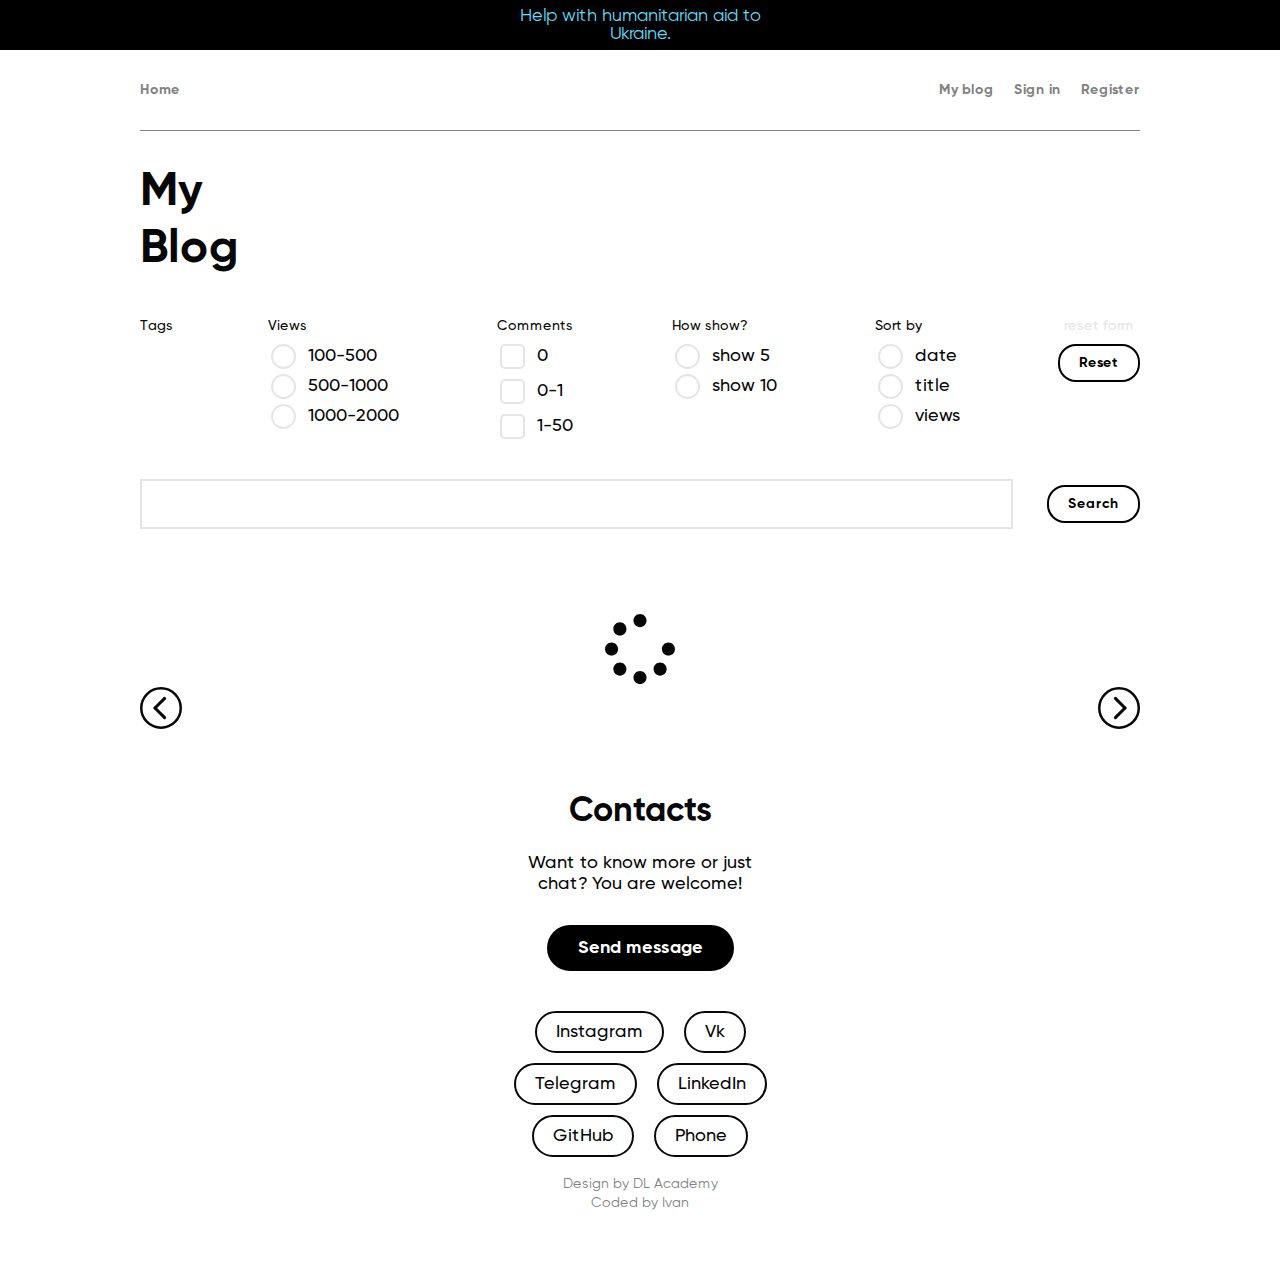
==== commit 552ed883: "Fixing" ====
--- a/blog.html
+++ b/blog.html
@@ -18,14 +18,14 @@
 
 	
 
-	<link rel="stylesheet" href="css/style.min.css?v=1674538525728">
+	<link rel="stylesheet" href="css/style.min.css?v=1675942608736">
 
 </head>
 
 <body>
 	<header class="header">
 	<div class="header__ukraine">
-		<a href="https://www.facebook.com/fundraisers/explore/search/charities/?query=ukraine" target="_blank" class="header__ukraine-link">Помогите с гуманитарной помощью Украине.</a>
+		<a href="https://www.facebook.com/fundraisers/explore/search/charities/?query=ukraine" target="_blank" class="header__ukraine-link">Help with humanitarian aid to Ukraine.</a>
 	</div>
 	<div class="container">
 		<div class="header__row">
@@ -193,7 +193,7 @@
 					</a></li>
 			</ul>
 			<div class="footer__copyrights">
-				<p class="footer__design text__ltl">Design by <a href="https://dlacademy.ru/">DL Academy</a></p>
+				<p class="footer__design text__ltl">Design by DL Academy</p>
 				<p class="footer__author text__ltl">Coded by Ivan</p>
 			</div>
 		</div>
@@ -227,7 +227,7 @@
 	</div>
 </div>
 	<div class="popup popup-register">
-	<div class="popup-wrapper container">
+	<div class="popup-wrapper container" style="margin-top:75px">
 		<form action="#" method="get" class="popup-form" name="popupRegister" novalidate>
 			<div class="popup__item popup__item-full">
 				<label for="popupRegisterEmail">
--- a/css/style.min.css
+++ b/css/style.min.css
@@ -1 +1 @@
-@font-face{font-family:Gilroy;font-style:normal;font-weight:700;src:url(../fonts/Gilroy-Bold.woff2) format("woff2"),url(../fonts/Gilroy-Bold.woff) format("woff")}@font-face{font-family:Gilroy;font-style:normal;font-weight:400;src:url(../fonts/Gilroy-Regular.woff2) format("woff2"),url(../fonts/Gilroy-Regular.woff) format("woff")}@font-face{font-family:Gilroy;font-style:normal;font-weight:500;src:url(../fonts/Gilroy-Medium.woff2) format("woff2"),url(../fonts/Gilroy-Medium.woff) format("woff")}*{border:0;margin:0;padding:0}html{-webkit-text-size-adjust:none;-moz-text-size-adjust:none;text-size-adjust:none;-webkit-tap-highlight-color:transparent}*,:after,:before,html{box-sizing:border-box}:active,:focus{outline:none}body,html{-webkit-font-smoothing:antialiased;-moz-osx-font-smoothing:grayscale;background-color:#fff;color:#070707;font-family:Gilroy,system-ui,-apple-system,BlinkMacSystemFont,Segoe UI,Roboto,Helvetica Neue,Helvetica,Arial,sans-serif,Apple Color Emoji,Segoe UI Emoji,Segoe UI Symbol;margin:0 auto;min-height:100%}a{color:#828282}ul li{list-style:none}a:active,a:focus{outline:none}aside,footer,header,nav{display:block}body,html{-ms-text-size-adjust:100%;-moz-text-size-adjust:100%;-webkit-text-size-adjust:100%;font-size:100%;font-size:14px;height:100%;line-height:1;width:100%}button,input,textarea{font-family:inherit}input::-ms-clear{display:none}button::-moz-focus-inner{border:0;padding:0}a,a:hover,a:visited{text-decoration:none}li{list-style-type:none}h1,h2,h3,h4,h5,h6{font-size:inherit;font-weight:inherit}button{background-color:transparent;border:none;color:inherit;cursor:pointer;font:inherit;padding:0}input::-webkit-input-placeholder{opacity:1;-webkit-transition:opacity .3s ease;transition:opacity .3s ease}input:-moz-placeholder,input::-moz-placeholder{opacity:1;-moz-transition:opacity .3s ease;transition:opacity .3s ease}input:-ms-input-placeholder{opacity:1;-ms-transition:opacity .3s ease;transition:opacity .3s ease}input:focus::-webkit-input-placeholder{opacity:0;-webkit-transition:opacity .3s ease;transition:opacity .3s ease}input:focus:-moz-placeholder,input:focus::-moz-placeholder{opacity:0;-moz-transition:opacity .3s ease;transition:opacity .3s ease}input:focus:-ms-input-placeholder{opacity:0;-ms-transition:opacity .3s ease;transition:opacity .3s ease}[tabindex="1"]:focus-visible{outline:auto}.hidden{display:none;margin:0}.section-title{font-size:34px;font-weight:700;line-height:41px}.text-general{font-size:18px;font-weight:400;line-height:21px}.text-general_wht{color:#fff}.text-general_semibold{font-weight:500}.text-general-bold{font-weight:700}.text-general_grey{color:#e5e5e5}.text-ltl{font-size:14px;font-weight:500;line-height:16px;text-align:center}img{height:100%;-o-object-fit:cover;object-fit:cover;vertical-align:top;width:100%}.btn{border:2px solid #000;border-radius:18px;color:#000;display:inline-block;font-weight:700;padding:7px 12px}.btn:hover{background:#000;color:#fff}.form__checkbox-label,.form__radio-label{color:#070707;cursor:pointer;font-size:18px;font-weight:500;line-height:21px}.content__title{font-size:47px;font-weight:700;line-height:57px;max-width:280px}.header__link{color:#828282;font-weight:700}.popup-editing-data__item:last-child{max-width:305px}.is-invalid{border:2px solid red}.invalid-feedback{color:red}.swiper{width:100%}@media (max-width:320px){.main__burger-button{display:block;margin-bottom:17px;width:32px}}.content-form{align-items:center;background:hsla(0,0%,96%,.99);display:none;height:100%;justify-content:center;left:0;opacity:1;position:fixed;top:0;visibility:visible;width:100%;z-index:100}.content-form-text{color:#03bc3c;max-width:219px}.content-form-text,.content-form-text-negative{font-size:24px;position:relative;text-align:center}.content-form-text-negative{color:#eb3617;max-width:280px}@media (min-width:550px){.content-form-text-negative{max-width:475px}}.content-form-active{display:flex}.popup-btn-response{left:-4%;position:absolute;top:-100px}@media (min-width:550px){.popup-btn-response{left:102%;top:-6%}}.container{margin:0 auto;max-width:1030px;padding:0 15px}@media (max-width:768px){.container{max-width:678px}}@media (max-width:320px){.container{max-width:310px}}.footer__column{align-items:center;display:flex;flex-direction:column}.footer__title{margin-bottom:20px;margin-top:60px}.footer__description{margin-bottom:30px;max-width:269px;text-align:center}.footer__button{background:#000;border-radius:30px;color:#fff;display:inline-block;font-size:18px;line-height:22px;margin-bottom:50px;padding:10px 29px;text-align:center}.footer__button:hover{background:#fff;color:#000}.footer__networks{display:flex;flex-wrap:wrap;justify-content:center;margin:0 -10px;max-width:370px}.footer__item{margin-bottom:30px;padding:0 10px}.footer__item p{border:2px solid #000;border-radius:30px;padding:7px 13px}.footer__copyrights{align-items:center;display:flex;flex-direction:column;margin-bottom:60px;text-align:center}.footer__design{color:#828282;margin-bottom:5px}.footer__design a{border-bottom:1px dashed #000;color:#828282}.footer__design a:hover{border-bottom:1px solid #000;color:#000}.footer .footer__author{color:#828282}.footer__social{border:2.5px solid #070707;border-radius:30px;color:#070707;font-size:18px;font-weight:500;line-height:22px;margin-bottom:30px;padding:10px 19px;text-align:center}.footer__social:hover{background:#000;color:#fff}@media (max-width:320px){.footer__item{padding:0 14px}.footer__networks{margin-bottom:30px}}.header{position:relative}@media (min-width:480px){.header__row{border-bottom:1px solid #828282;display:flex;margin:33px 0;padding-bottom:33px}.header__list{display:flex;width:100%}.header__list li:first-child{flex:1 1 auto;margin:0}.header__link{margin-left:20px}.first-link{margin:0}.header__mobile{display:none}.header__close{opacity:0;position:absolute;visibility:hidden}.header__link:hover{color:#070707;font-weight:700}.main__burger-button{display:none}}@media (max-width:480px){.header__row{align-items:flex-end;background:hsla(0,0%,96%,.99);display:flex;flex-direction:column;height:100%;left:0;opacity:0;position:absolute;top:0;transform:translateY(-100%);visibility:hidden;width:100%;z-index:4}.header__close-open{display:inline-flex;margin-bottom:200px;margin-right:20px;margin-top:50px;opacity:1;position:relative;visibility:visible;z-index:4}.header__row-open{margin:0;opacity:1;position:fixed;transform:translate(0);visibility:visible}.header__list{align-items:flex-end;flex-direction:column}.header__list li,.header__list li:first-child{margin-bottom:40px;margin-right:20px}.header__link{color:#828282;font-size:34px;font-weight:400;line-height:41px}.main{margin-top:30px}.main__top-burger{display:block;margin-bottom:17px;margin-top:10px;position:absolute;right:20px;top:145px;width:32px}}.header__ukraine{align-items:center;background:#000;color:#fff;display:flex;height:50px;justify-content:center}.header__ukraine-link{color:#61dafb;font-size:18px;max-width:300px;text-align:center}.content__slider{margin-bottom:60px}.content__slider-wrapper{margin-bottom:30px;max-height:560px;overflow:hidden}.content__slider-slide{flex-shrink:0;height:465px;max-width:100%}.content__slider-inner-wrapper{display:flex;height:100%;max-width:100%}.content__slider-bottom-panel{justify-content:space-between}.content__slider-bottom-panel,.content__slider-pagination{align-items:center;display:flex}.content__slider-button{transition:all .5s}.content__slider-button:disabled{opacity:.3;-webkit-user-select:none;-moz-user-select:none;user-select:none}.content__slider-button:hover{opacity:.6}.slider__dot{background:#e5e5e5;border-radius:50%;height:10px;margin-right:7px;transition:all .5s;width:10px}.slider__dot:hover{background:#dadada}.slider__dot_active{background:#070707}.content__about{background:#f6f6f6}.content__about-wrapper{align-items:center;display:flex;flex-direction:column;margin-bottom:60px}.content__about-title{margin-bottom:50px;margin-top:60px}.content__personal .content__title{margin:0}.content__about-message{border:2.9px solid #070707;margin-bottom:70px;max-width:448px;padding:15px;position:relative}.content__about-message:after{border:15px solid transparent;border-top-color:#f6f6f6;bottom:-28px;content:"";position:absolute;right:10%}.content__about-message:before{border:15px solid transparent;border-top-color:#000;bottom:-31px;content:"";position:absolute;right:10%}.content__about-message:nth-child(odd){border:2.9px solid #070707;margin-bottom:70px;max-width:448px;padding:15px;position:relative}.content__about-message:nth-child(odd):after{border:15px solid transparent;border-top-color:#f6f6f6;bottom:-28px;content:"";position:absolute;right:85%}.content__about-message:nth-child(odd):before{border:15px solid transparent;border-top-color:#000;bottom:-31px;content:"";position:absolute;right:85%}.content__skills{align-items:center;display:flex;flex-direction:column;margin-bottom:16px}.content__skills-title{margin-bottom:20px}.content__skills-qualities{margin-bottom:50px}.content__skills-row{display:flex;flex-wrap:wrap;justify-content:space-between;margin:0}@media (min-width:320px){.content__skills-row{margin:0 -13px}}.content__skills-item{margin-bottom:44px;max-width:140px;padding:0 13px}@media (min-width:768px){.content__skills-item{max-width:180px}}.content__skills-column{align-items:center;display:flex;flex-direction:column}.content__skills-picture{margin-bottom:20px;max-width:90px}.content__skills-hero{margin-bottom:25px}.content__skills-progress{display:flex;margin:0 -6px;max-width:100%}.content__skills-percent{padding:0 6px}.content__skills-scale::-webkit-progress-bar{background:#e5e5e5;max-width:142px}progress::-webkit-progress-value{background:#070707}.content__portfolio{background:#f6f6f6}.content__portfolio-wrapper{align-items:center;display:flex;flex-direction:column}.content__portfolio-title{margin-bottom:50px;margin-top:60px}.swiper-wrapper{display:flex;overflow:hidden}.swiper-slide{flex-shrink:0;height:604px;position:relative}.swiper-slide-description{align-items:center;background:rgba(7,7,7,.85);bottom:0;color:#fff;display:flex;flex-direction:column;left:0;padding:31px 0;position:absolute;width:100%}.swiper-slide-description-title{border-bottom:1px dashed #fff;margin-bottom:16px}.swiper-slide-description-subtitle{max-width:250px}@media (min-width:320px){.swiper-slide-description-subtitle{max-width:400px}}.swiper-slide-description-title{color:#fff}.content__personal{align-items:flex-start;flex-direction:column;flex-wrap:wrap;margin-top:30px}@media (min-width:768px){.content__personal{align-items:flex-end;display:flex;flex-direction:row;margin-bottom:36px}}.content__personal-description{margin-bottom:7px;max-width:226px}@media (max-width:320px){.content__title{flex-wrap:wrap;justify-content:space-between}}.popup{align-items:center;background:#fff;display:flex;height:100%;justify-content:center;left:0;opacity:0;position:fixed;top:0;visibility:hidden;width:100%;z-index:5}@media (min-width:320px){.popup{background:hsla(0,0%,96%,.99)}}.popup_open{opacity:1;visibility:visible}.popup-form{background-color:#fff;border:none;overflow-y:auto;padding:0}@media (min-width:320px){.popup-form{background:#fff;border:2.5px solid #070707;display:flex;flex-wrap:wrap;max-width:680px;padding:40px;z-index:2}}.popup-form-sign{max-width:370px}.popup-form-sign .popup__item{flex:1 1 100%}.popup-wrapper{position:relative}.popup-input,.popup-textarea{border:2.5px solid #e5e5e5;height:50px;margin-top:5px;padding:5px;width:100%}.popup-input:hover,.popup-textarea:hover{border:2.5px solid #828282}.popup-input:focus,.popup-textarea:focus{border:2.5px solid #070707}.popup-textarea{height:150px}.popup-form-list{display:flex;flex-wrap:wrap;margin:0 -10px 20px}.popup-button{margin-left:10px}.popup-button_other{margin:0}.popup-button:disabled{border-color:#e5e5e5;color:#e5e5e5}.popup-button:disabled:hover{background-color:inherit;border-color:#828282;color:#828282}.popup__consent{margin-bottom:20px;padding:0 10px}.popup__consent label{max-width:487px}.popup__consent-text{color:#e5e5e5}.popup-btn{position:absolute;right:90%;top:-30px}@media (min-width:320px){.popup-btn{right:15px;top:-36px}}@media (min-width:768px){.popup-btn{right:-30px;top:0}}.popup__item{flex:1 1 100%;margin-bottom:20px;padding:0 10px}.popup__item-picture{display:flex;flex-direction:column}@media (min-width:576px){.popup__item{flex:1 1 50%}}.popup__item-full{flex:1 1 100%}.message-error-invalid{color:red}.popup-input-invalid{border-color:red;margin-bottom:10px}.message-error-valid{color:#03bc3c}.popup-input-valid{border-color:#03bc3c}.popup__consent:not(:checked){color:#e5e5e5}.popup__consent:hover{color:#828282}.popup__consent:checked{color:#070707}.popup__consent:hover+.popup-button-reg{border-color:#828282;color:#828282}.popup-editing-data__personal{margin:0 -10px 20px}.popup-editing-data-file{margin-bottom:20px}.popup-editing-data__picture{border:2.5px solid #e5e5e5;max-height:50px;max-width:290px;opacity:0;padding:14px;position:absolute}.popup__item-logo{left:5%;position:absolute;top:50%}.content__title-blog{max-width:172px}@media (min-width:320px){.content__title-blog{margin-bottom:40px;margin-top:30px}}.main__top-burger{top:45px}.content-filter{border-bottom:#e5e5e5;display:flex;flex-wrap:wrap;justify-content:space-between;margin:0 -25px;padding-bottom:20px}.content-filter__col{padding:0 25px}.content-filter__col-title{color:#070707;font-size:14px;font-weight:500;line-height:16px;margin-bottom:10px}.content-filter__tags-list{display:flex;flex-wrap:wrap;margin:0 -3px;max-width:150px}.content-filter__checkbox{opacity:0;position:absolute;z-index:-1}.content-filter__checkbox:checked+label:before{background-color:transparent;background-image:url("data:image/svg+xml;charset=utf-8,%3Csvg width='15' height='15' fill='none' xmlns='http://www.w3.org/2000/svg'%3E%3Cpath d='m2 6.75 3.913 6.02a.7.7 0 0 0 1.2-.044L13.425 1.25' stroke='%232176FF' stroke-width='2.5' stroke-linecap='round'/%3E%3C/svg%3E")}.content-filter__search{align-items:center;display:flex;justify-content:space-between;padding-top:30px;width:100%}.content-filter__search-input{border:2.5px solid #e5e5e5;flex:1 1 auto;height:50px;margin-right:30px;max-width:873px;width:100%}.content-filter__button{padding:10px 19px}.content-filter__checkbox+label{align-items:center;display:inline-flex;margin-bottom:5px;padding:0 3px;-webkit-user-select:none;-moz-user-select:none;user-select:none}.content-filter__checkbox+label:before{background-position:45% 50%;background-repeat:no-repeat;border:2.5px solid #2176ff;border-radius:5px;content:"";display:inline-block;flex-grow:0;flex-shrink:0;height:25px;width:25px}.checkbox_2+label:before{border:2.5px solid #33a1fd}.checkbox_3+label:before{border:2.5px solid #fdca40}.checkbox_4+label:before{border:2.5px solid #57e2e5}.checkbox_5+label:before{border:2.5px solid #f79824}.checkbox_6+label:before{border:2.5px solid #e08dac}.checkbox_7+label:before{border:2.5px solid #6a7fdb}.checkbox_8+label:before{border:2.5px solid #45cb85}.checkbox_2:checked+label:before{background-color:transparent;background-image:url("data:image/svg+xml;charset=utf-8,%3Csvg width='15' height='15' fill='none' xmlns='http://www.w3.org/2000/svg'%3E%3Cpath d='m2 6.75 3.913 6.02a.7.7 0 0 0 1.2-.044L13.425 1.25' stroke='%2333A1FD' stroke-width='2.5' stroke-linecap='round'/%3E%3C/svg%3E")}.checkbox_3:checked+label:before{background-color:transparent;background-image:url("data:image/svg+xml;charset=utf-8,%3Csvg width='15' height='15' fill='none' xmlns='http://www.w3.org/2000/svg'%3E%3Cpath d='m2 6.75 3.913 6.02a.7.7 0 0 0 1.2-.044L13.425 1.25' stroke='%23FDCA40' stroke-width='2.5' stroke-linecap='round'/%3E%3C/svg%3E")}.checkbox_4:checked+label:before{background-color:transparent;background-image:url("data:image/svg+xml;charset=utf-8,%3Csvg width='15' height='15' fill='none' xmlns='http://www.w3.org/2000/svg'%3E%3Cpath d='m2 6.75 3.913 6.02a.7.7 0 0 0 1.2-.044L13.425 1.25' stroke='%2357E2E5' stroke-width='2.5' stroke-linecap='round'/%3E%3C/svg%3E")}.checkbox_5:checked+label:before{background-color:transparent;background-image:url("data:image/svg+xml;charset=utf-8,%3Csvg width='15' height='15' fill='none' xmlns='http://www.w3.org/2000/svg'%3E%3Cpath d='m2 6.75 3.913 6.02a.7.7 0 0 0 1.2-.044L13.425 1.25' stroke='%23F79824' stroke-width='2.5' stroke-linecap='round'/%3E%3C/svg%3E")}.checkbox_6:checked+label:before{background-color:transparent;background-image:url("data:image/svg+xml;charset=utf-8,%3Csvg width='15' height='15' fill='none' xmlns='http://www.w3.org/2000/svg'%3E%3Cpath d='m2 6.75 3.913 6.02a.7.7 0 0 0 1.2-.044L13.425 1.25' stroke='%23E08DAC' stroke-width='2.5' stroke-linecap='round'/%3E%3C/svg%3E")}.checkbox_7:checked+label:before{background-color:transparent;background-image:url("data:image/svg+xml;charset=utf-8,%3Csvg width='15' height='15' fill='none' xmlns='http://www.w3.org/2000/svg'%3E%3Cpath d='m2 6.75 3.913 6.02a.7.7 0 0 0 1.2-.044L13.425 1.25' stroke='%236A7FDB' stroke-width='2.5' stroke-linecap='round'/%3E%3C/svg%3E")}.checkbox_8:checked+label:before{background-color:transparent;background-image:url("data:image/svg+xml;charset=utf-8,%3Csvg width='15' height='15' fill='none' xmlns='http://www.w3.org/2000/svg'%3E%3Cpath d='m2 6.75 3.913 6.02a.7.7 0 0 0 1.2-.044L13.425 1.25' stroke='%2345CB85' stroke-width='2.5' stroke-linecap='round'/%3E%3C/svg%3E")}.form__radio{opacity:0;position:absolute;z-index:-1}.form__radio:checked+label:before{background-color:transparent;background-image:url(../../img/icons/circle_checked.svg);border:2.5px solid #070707}.form__radio+label{align-items:center;display:inline-flex;margin-bottom:5px;padding:0 3px;-webkit-user-select:none;-moz-user-select:none;user-select:none}.form__radio+label:before{background-position:48% 48%;background-repeat:no-repeat;background-size:13px 13px;border:2.5px solid #e5e5e5;border-radius:50%;content:"";display:inline-block;flex-grow:0;flex-shrink:0;height:25px;margin-right:12px;width:25px}.form__checkbox{opacity:0;position:absolute;z-index:-1}.form__checkbox:checked+label:before{background-color:transparent;background-image:url(../../img/icons/tick_black.svg);border:2.5px solid #070707}.form__checkbox+label{align-items:center;display:inline-flex;margin-bottom:10px;padding:0 3px;-webkit-user-select:none;-moz-user-select:none;user-select:none}.form__checkbox+label:before{background-position:45% 50%;background-repeat:no-repeat;border:2.5px solid #e5e5e5;border-radius:5px;content:"";display:inline-block;flex-grow:0;flex-shrink:0;height:25px;margin-right:12px;width:25px}.reset__title{color:#e5e5e5;font-size:14px;font-weight:500;line-height:16px;margin-bottom:10px;text-align:center}@media (max-width:768px){.tags{order:5}.content-filter__col{margin-bottom:25px}.view{order:2}.reset{order:6}.comments{order:1}.show{order:4}.search{order:7}.sort{order:3}}@media (max-width:320px){.views{order:2}.tags{order:5}.sort{order:3}.show{order:4}.comments{order:1}.reset{margin:0;order:6}.content-filter__col{margin-bottom:25px}.content-filter__search{align-items:flex-end;flex-direction:column}.content-filter__search-input{margin:0 0 20px}}.content-filter__tags-list{position:relative}.blog__posts{display:flex;flex-direction:column}.blog__item{border-bottom:1px solid #e5e5e5;display:flex;margin-bottom:20px;padding-bottom:20px}.item__photo{margin-right:20px;max-width:320px;min-width:220px}.item__column{display:flex;flex-direction:column}.item__tags{margin-bottom:10px}.tag__wrapper{display:flex}.item__properties{color:#828282;font-size:14px;font-weight:500;line-height:16px;margin-bottom:15px}.item__properties span{margin-right:10px}.item__title{margin-bottom:10px}.text__blog-title{font-size:24px;font-weight:700;line-height:29px}.item__subtitle{font-size:18px;font-weight:500;line-height:21px;margin-bottom:20px;max-width:641px}.item__link{border-bottom:1px dashed #070707;color:#070707;font-size:18px;font-weight:700;line-height:22px}.item__link:hover{border-bottom:1px solid #070707}.blog__pagination{align-items:center;display:flex;justify-content:space-between}.blog__number{margin-right:10px}.burger__link{display:none}.link-js{color:#e5e5e5;font-size:18px;font-weight:700;line-height:22px;margin:0 10px}.link-js_active{color:#000}.link-js:hover{color:#dadada}@media (max-width:768px){.item__photo{max-width:314px}.item__column{max-width:294px}}@media (max-width:320px){.content-title{align-items:flex-start;display:flex;justify-content:space-between;margin-top:30px}.item__photo{margin-bottom:20px;width:100%}.blog__item{flex-direction:column}.blog__title{max-width:175px}.main__swiper{max-width:280px}}.content__column{display:flex;flex-direction:column}.content__column .content__personal{align-items:flex-start;display:flex;flex-direction:column;margin-bottom:40px;margin-top:20px}.content__column .content__personal li{margin-bottom:20px}.content__text span{margin-left:20px}.content__buttons{display:flex;flex-direction:column}.content__button{margin-bottom:20px}.content__button:nth-last-child(-n+1){margin-bottom:0}.popup__item-first{flex:1 1 100%}.popup__item-file{align-items:center;border:2.5px solid #e5e5e5;cursor:pointer;display:flex;height:50px;justify-content:left;max-width:277.5px;padding-left:10%}.popup__item-file:hover{border:2.5px solid #828282}.popup__item-picture{position:relative}.popup__item-last{flex:1 1 100%}.content__title{margin-bottom:40px;margin-top:30px}.content__row{align-items:center;display:flex;flex-direction:column}@media (min-width:480px){.content__row{align-items:flex-start;flex-direction:row}}.content__canvas{margin-bottom:40px;margin-right:50px;max-width:320px}@media (min-width:480px){.content__canvas{height:450px;width:320px}}.preloader{background:transparent;display:block;margin-top:100px;z-index:1001}.preloader__image{animation:preloader-rotate 2s linear infinite;height:70px;left:50%;margin-left:-35px;margin-top:-35px;position:relative;text-align:center;top:50%;width:70px}@keyframes preloader-rotate{to{transform:rotate(1turn)}}.loaded_hiding .preloader{opacity:0;transition:opacity .3s}.preloader-loader{display:none}.preloader-tags{left:50%;position:absolute;top:-50px}+@font-face{font-family:Gilroy;font-style:normal;font-weight:700;src:url(../fonts/Gilroy-Bold.woff2) format("woff2"),url(../fonts/Gilroy-Bold.woff) format("woff")}@font-face{font-family:Gilroy;font-style:normal;font-weight:400;src:url(../fonts/Gilroy-Regular.woff2) format("woff2"),url(../fonts/Gilroy-Regular.woff) format("woff")}@font-face{font-family:Gilroy;font-style:normal;font-weight:500;src:url(../fonts/Gilroy-Medium.woff2) format("woff2"),url(../fonts/Gilroy-Medium.woff) format("woff")}*{border:0;margin:0;padding:0}html{-webkit-text-size-adjust:none;-moz-text-size-adjust:none;text-size-adjust:none;-webkit-tap-highlight-color:transparent}*,:after,:before,html{box-sizing:border-box}:active,:focus{outline:none}body,html{-webkit-font-smoothing:antialiased;-moz-osx-font-smoothing:grayscale;background-color:#fff;color:#070707;font-family:Gilroy,system-ui,-apple-system,BlinkMacSystemFont,Segoe UI,Roboto,Helvetica Neue,Helvetica,Arial,sans-serif,Apple Color Emoji,Segoe UI Emoji,Segoe UI Symbol;margin:0 auto;min-height:100%}a{color:#828282}ul li{list-style:none}a:active,a:focus{outline:none}aside,footer,header,nav{display:block}body,html{-ms-text-size-adjust:100%;-moz-text-size-adjust:100%;-webkit-text-size-adjust:100%;font-size:100%;font-size:14px;height:100%;line-height:1;width:100%}button,input,textarea{font-family:inherit}input::-ms-clear{display:none}button::-moz-focus-inner{border:0;padding:0}a,a:hover,a:visited{text-decoration:none}li{list-style-type:none}h1,h2,h3,h4,h5,h6{font-size:inherit;font-weight:inherit}button{background-color:transparent;border:none;color:inherit;cursor:pointer;font:inherit;padding:0}input::-webkit-input-placeholder{opacity:1;-webkit-transition:opacity .3s ease;transition:opacity .3s ease}input:-moz-placeholder,input::-moz-placeholder{opacity:1;-moz-transition:opacity .3s ease;transition:opacity .3s ease}input:-ms-input-placeholder{opacity:1;-ms-transition:opacity .3s ease;transition:opacity .3s ease}input:focus::-webkit-input-placeholder{opacity:0;-webkit-transition:opacity .3s ease;transition:opacity .3s ease}input:focus:-moz-placeholder,input:focus::-moz-placeholder{opacity:0;-moz-transition:opacity .3s ease;transition:opacity .3s ease}input:focus:-ms-input-placeholder{opacity:0;-ms-transition:opacity .3s ease;transition:opacity .3s ease}[tabindex="1"]:focus-visible{outline:auto}.hidden{display:none;margin:0}.section-title{font-size:34px;font-weight:700;line-height:41px}.text-general{font-size:18px;font-weight:400;line-height:21px}.text-general_wht{color:#fff}.text-general_semibold{font-weight:500}.text-general-bold{font-weight:700}.text-general_grey{color:#e5e5e5}.text-ltl{font-size:14px;font-weight:500;line-height:16px;text-align:center}img{height:100%;-o-object-fit:cover;object-fit:cover;vertical-align:top;width:100%}.btn{border:2px solid #000;border-radius:18px;color:#000;display:inline-block;font-weight:700;padding:7px 12px}.btn:hover{background:#000;color:#fff}.form__checkbox-label,.form__radio-label{color:#070707;cursor:pointer;font-size:18px;font-weight:500;line-height:21px}.content__title{font-size:47px;font-weight:700;line-height:57px;max-width:280px}.header__link{color:#828282;font-weight:700}.popup-editing-data__item:last-child{max-width:305px}.is-invalid{border:2px solid red}.invalid-feedback{color:red}.swiper{width:100%}@media (max-width:320px){.main__burger-button{display:block;margin-bottom:17px;width:32px}}.content-form{align-items:center;background:hsla(0,0%,96%,.99);display:none;height:100%;justify-content:center;left:0;opacity:1;position:fixed;top:0;visibility:visible;width:100%;z-index:100}.content-form-text{color:#03bc3c;max-width:219px}.content-form-text,.content-form-text-negative{font-size:24px;position:relative;text-align:center}.content-form-text-negative{color:#eb3617;max-width:280px}@media (min-width:550px){.content-form-text-negative{max-width:475px}}.content-form-active{display:flex}.popup-btn-response{left:-4%;position:absolute;top:-100px}@media (min-width:550px){.popup-btn-response{left:102%;top:-6%}}.container{margin:0 auto;max-width:1030px;padding:0 15px}@media (max-width:768px){.container{max-width:678px}}@media (max-width:320px){.container{max-width:310px}}.footer__column{align-items:center;display:flex;flex-direction:column}.footer__title{margin-bottom:20px;margin-top:60px}.footer__description{margin-bottom:30px;max-width:269px;text-align:center}.footer__button{background:#000;border-radius:30px;color:#fff;display:inline-block;font-size:18px;line-height:22px;margin-bottom:50px;padding:10px 29px;text-align:center}.footer__button:hover{background:#fff;color:#000}.footer__networks{display:flex;flex-wrap:wrap;justify-content:center;margin:0 -10px;max-width:370px}.footer__item{margin-bottom:30px;padding:0 10px}.footer__item p{border:2px solid #000;border-radius:30px;padding:7px 13px}.footer__copyrights{align-items:center;display:flex;flex-direction:column;margin-bottom:60px;text-align:center}.footer__design{color:#828282;margin-bottom:5px}.footer__design a{border-bottom:1px dashed #000;color:#828282}.footer__design a:hover{border-bottom:1px solid #000;color:#000}.footer .footer__author{color:#828282}.footer__social{border:2.5px solid #070707;border-radius:30px;color:#070707;font-size:18px;font-weight:500;line-height:22px;margin-bottom:30px;padding:10px 19px;text-align:center}.footer__social:hover{background:#000;color:#fff}@media (max-width:320px){.footer__item{padding:0 14px}.footer__networks{margin-bottom:30px}}.header{position:relative}@media (min-width:480px){.header__row{border-bottom:1px solid #828282;display:flex;margin:33px 0;padding-bottom:33px}.header__list{display:flex;width:100%}.header__list li:first-child{flex:1 1 auto;margin:0}.header__link{margin-left:20px}.first-link{margin:0}.header__mobile{display:none}.header__close{opacity:0;position:absolute;visibility:hidden}.header__link:hover{color:#070707;font-weight:700}.main__burger-button{display:none}}@media (max-width:480px){.header__row{align-items:flex-end;background:hsla(0,0%,96%,.99);display:flex;flex-direction:column;height:100%;left:0;opacity:0;position:absolute;top:0;transform:translateY(-100%);visibility:hidden;width:100%;z-index:4}.header__close-open{display:inline-flex;margin-bottom:200px;margin-right:20px;margin-top:50px;opacity:1;position:relative;visibility:visible;z-index:4}.header__row-open{margin:0;opacity:1;position:fixed;transform:translate(0);visibility:visible}.header__list{align-items:flex-end;flex-direction:column}.header__list li,.header__list li:first-child{margin-bottom:40px;margin-right:20px}.header__link{color:#828282;font-size:34px;font-weight:400;line-height:41px}.main{margin-top:30px}.main__top-burger{display:block;margin-bottom:17px;margin-top:10px;position:absolute;right:20px;top:145px;width:32px}}.header__ukraine{align-items:center;background:#000;color:#fff;display:flex;height:50px;justify-content:center}.header__ukraine-link{color:#61dafb;font-size:18px;max-width:300px;text-align:center}.content__slider{margin-bottom:60px}.content__slider-wrapper{margin-bottom:30px;max-height:560px;overflow:hidden}.content__slider-slide{flex-shrink:0;height:465px;max-width:100%}.content__slider-inner-wrapper{display:flex;height:100%;max-width:100%}.content__slider-bottom-panel{justify-content:space-between}.content__slider-bottom-panel,.content__slider-pagination{align-items:center;display:flex}.content__slider-button{transition:all .5s}.content__slider-button:disabled{opacity:.3;-webkit-user-select:none;-moz-user-select:none;user-select:none}.content__slider-button:hover{opacity:.6}.slider__dot{background:#e5e5e5;border-radius:50%;height:10px;margin-right:7px;transition:all .5s;width:10px}.slider__dot:hover{background:#dadada}.slider__dot_active{background:#070707}.content__about{background:#f6f6f6}.content__about-wrapper{align-items:center;display:flex;flex-direction:column;margin-bottom:60px}.content__about-title{margin-bottom:50px;margin-top:60px}.content__personal .content__title{margin:0}.content__about-message{border:2.9px solid #070707;margin-bottom:70px;max-width:448px;padding:15px;position:relative}.content__about-message:after{border:15px solid transparent;border-top-color:#f6f6f6;bottom:-28px;content:"";position:absolute;right:10%}.content__about-message:before{border:15px solid transparent;border-top-color:#000;bottom:-31px;content:"";position:absolute;right:10%}.content__about-message:nth-child(odd){border:2.9px solid #070707;margin-bottom:70px;max-width:448px;padding:15px;position:relative}.content__about-message:nth-child(odd):after{border:15px solid transparent;border-top-color:#f6f6f6;bottom:-28px;content:"";position:absolute;right:85%}.content__about-message:nth-child(odd):before{border:15px solid transparent;border-top-color:#000;bottom:-31px;content:"";position:absolute;right:85%}.content__skills{align-items:center;display:flex;flex-direction:column;margin-bottom:16px}.content__skills-title{margin-bottom:20px}.content__skills-qualities{margin-bottom:50px}.content__skills-row{display:flex;flex-wrap:wrap;justify-content:space-between;margin:0}@media (min-width:320px){.content__skills-row{margin:0 -13px}}.content__skills-item{margin-bottom:44px;max-width:140px;padding:0 13px}@media (min-width:768px){.content__skills-item{max-width:180px}}.content__skills-column{align-items:center;display:flex;flex-direction:column}.content__skills-picture{margin-bottom:20px;max-width:90px}.content__skills-hero{margin-bottom:25px}.content__skills-progress{display:flex;margin:0 -6px;max-width:100%}.content__skills-percent{padding:0 6px}.content__skills-scale::-webkit-progress-bar{background:#e5e5e5;max-width:142px}progress::-webkit-progress-value{background:#070707}.content__portfolio{background:#f6f6f6}.content__portfolio-wrapper{align-items:center;display:flex;flex-direction:column}.content__portfolio-title{margin-bottom:50px;margin-top:60px}.swiper-wrapper{display:flex;overflow:hidden}.swiper-slide{flex-shrink:0;height:604px;position:relative}.swiper-slide-description{align-items:center;background:rgba(7,7,7,.85);bottom:0;color:#fff;display:flex;flex-direction:column;left:0;padding:31px 0;position:absolute;width:100%}.swiper-slide-description-title{border-bottom:1px dashed #fff;margin-bottom:16px}.swiper-slide-description-subtitle{max-width:250px}@media (min-width:320px){.swiper-slide-description-subtitle{max-width:400px}}.swiper-slide-description-title{color:#fff}.content__personal{align-items:flex-start;flex-direction:column;flex-wrap:wrap;margin-top:30px}@media (min-width:768px){.content__personal{align-items:flex-end;display:flex;flex-direction:row;margin-bottom:36px}}.content__personal-description{margin-bottom:7px;max-width:226px}@media (max-width:320px){.content__title{flex-wrap:wrap;justify-content:space-between}}.popup{align-items:center;background:#fff;display:flex;height:100%;justify-content:center;left:0;opacity:0;overflow:scroll;position:fixed;top:0;visibility:hidden;width:100%;z-index:5}@media (min-width:320px){.popup{background:hsla(0,0%,96%,.99)}}.popup_open{opacity:1;visibility:visible}.popup-form{background-color:#fff;border:none;overflow-y:auto;padding:0}@media (min-width:320px){.popup-form{background:#fff;border:2.5px solid #070707;display:flex;flex-wrap:wrap;max-width:680px;padding:40px;z-index:2}}.popup-form-sign{max-width:370px}.popup-form-sign .popup__item{flex:1 1 100%}.popup-wrapper{position:relative}.popup-input,.popup-textarea{border:2.5px solid #e5e5e5;height:50px;margin-top:5px;padding:5px;width:100%}.popup-input:hover,.popup-textarea:hover{border:2.5px solid #828282}.popup-input:focus,.popup-textarea:focus{border:2.5px solid #070707}.popup-textarea{height:150px}.popup-form-list{display:flex;flex-wrap:wrap;margin:0 -10px 20px}.popup-button{margin-left:10px}.popup-button_other{margin:0}.popup-button:disabled{border-color:#e5e5e5;color:#e5e5e5}.popup-button:disabled:hover{background-color:inherit;border-color:#828282;color:#828282}.popup__consent{margin-bottom:20px;padding:0 10px}.popup__consent label{max-width:487px}.popup__consent-text{color:#e5e5e5}.popup-btn{position:absolute;right:90%;top:-30px}@media (min-width:320px){.popup-btn{right:15px;top:-36px}}@media (min-width:768px){.popup-btn{right:-30px;top:0}}.popup__item{flex:1 1 100%;margin-bottom:20px;padding:0 10px}.popup__item-picture{display:flex;flex-direction:column}@media (min-width:576px){.popup__item{flex:1 1 50%}}.popup__item-full{flex:1 1 100%}.message-error-invalid{color:red}.popup-input-invalid{border-color:red;margin-bottom:10px}.message-error-valid{color:#03bc3c}.popup-input-valid{border-color:#03bc3c}.popup__consent:not(:checked){color:#e5e5e5}.popup__consent:hover{color:#828282}.popup__consent:checked{color:#070707}.popup__consent:hover+.popup-button-reg{border-color:#828282;color:#828282}.popup-editing-data__personal{margin:0 -10px 20px}.popup-editing-data-file{margin-bottom:20px}.popup-editing-data__picture{border:2.5px solid #e5e5e5;max-height:50px;max-width:290px;opacity:0;padding:14px;position:absolute}.popup__item-logo{left:5%;position:absolute;top:50%}.content__title-blog{max-width:172px}@media (min-width:320px){.content__title-blog{margin-bottom:40px;margin-top:30px}}.main__top-burger{top:45px}.content-filter{border-bottom:#e5e5e5;display:flex;flex-wrap:wrap;justify-content:space-between;margin:0 -25px;padding-bottom:20px}.content-filter__col{padding:0 25px}.content-filter__col-title{color:#070707;font-size:14px;font-weight:500;line-height:16px;margin-bottom:10px}.content-filter__tags-list{display:flex;flex-wrap:wrap;margin:0 -3px;max-width:150px}.content-filter__checkbox{opacity:0;position:absolute;z-index:-1}.content-filter__checkbox:checked+label:before{background-color:transparent;background-image:url("data:image/svg+xml;charset=utf-8,%3Csvg width='15' height='15' fill='none' xmlns='http://www.w3.org/2000/svg'%3E%3Cpath d='m2 6.75 3.913 6.02a.7.7 0 0 0 1.2-.044L13.425 1.25' stroke='%232176FF' stroke-width='2.5' stroke-linecap='round'/%3E%3C/svg%3E")}.content-filter__search{align-items:center;display:flex;justify-content:space-between;padding-top:30px;width:100%}.content-filter__search-input{border:2.5px solid #e5e5e5;flex:1 1 auto;height:50px;margin-right:30px;max-width:873px;width:100%}.content-filter__button{padding:10px 19px}.content-filter__checkbox+label{align-items:center;display:inline-flex;margin-bottom:5px;padding:0 3px;-webkit-user-select:none;-moz-user-select:none;user-select:none}.content-filter__checkbox+label:before{background-position:45% 50%;background-repeat:no-repeat;border:2.5px solid #2176ff;border-radius:5px;content:"";display:inline-block;flex-grow:0;flex-shrink:0;height:25px;width:25px}.checkbox_2+label:before{border:2.5px solid #33a1fd}.checkbox_3+label:before{border:2.5px solid #fdca40}.checkbox_4+label:before{border:2.5px solid #57e2e5}.checkbox_5+label:before{border:2.5px solid #f79824}.checkbox_6+label:before{border:2.5px solid #e08dac}.checkbox_7+label:before{border:2.5px solid #6a7fdb}.checkbox_8+label:before{border:2.5px solid #45cb85}.checkbox_2:checked+label:before{background-color:transparent;background-image:url("data:image/svg+xml;charset=utf-8,%3Csvg width='15' height='15' fill='none' xmlns='http://www.w3.org/2000/svg'%3E%3Cpath d='m2 6.75 3.913 6.02a.7.7 0 0 0 1.2-.044L13.425 1.25' stroke='%2333A1FD' stroke-width='2.5' stroke-linecap='round'/%3E%3C/svg%3E")}.checkbox_3:checked+label:before{background-color:transparent;background-image:url("data:image/svg+xml;charset=utf-8,%3Csvg width='15' height='15' fill='none' xmlns='http://www.w3.org/2000/svg'%3E%3Cpath d='m2 6.75 3.913 6.02a.7.7 0 0 0 1.2-.044L13.425 1.25' stroke='%23FDCA40' stroke-width='2.5' stroke-linecap='round'/%3E%3C/svg%3E")}.checkbox_4:checked+label:before{background-color:transparent;background-image:url("data:image/svg+xml;charset=utf-8,%3Csvg width='15' height='15' fill='none' xmlns='http://www.w3.org/2000/svg'%3E%3Cpath d='m2 6.75 3.913 6.02a.7.7 0 0 0 1.2-.044L13.425 1.25' stroke='%2357E2E5' stroke-width='2.5' stroke-linecap='round'/%3E%3C/svg%3E")}.checkbox_5:checked+label:before{background-color:transparent;background-image:url("data:image/svg+xml;charset=utf-8,%3Csvg width='15' height='15' fill='none' xmlns='http://www.w3.org/2000/svg'%3E%3Cpath d='m2 6.75 3.913 6.02a.7.7 0 0 0 1.2-.044L13.425 1.25' stroke='%23F79824' stroke-width='2.5' stroke-linecap='round'/%3E%3C/svg%3E")}.checkbox_6:checked+label:before{background-color:transparent;background-image:url("data:image/svg+xml;charset=utf-8,%3Csvg width='15' height='15' fill='none' xmlns='http://www.w3.org/2000/svg'%3E%3Cpath d='m2 6.75 3.913 6.02a.7.7 0 0 0 1.2-.044L13.425 1.25' stroke='%23E08DAC' stroke-width='2.5' stroke-linecap='round'/%3E%3C/svg%3E")}.checkbox_7:checked+label:before{background-color:transparent;background-image:url("data:image/svg+xml;charset=utf-8,%3Csvg width='15' height='15' fill='none' xmlns='http://www.w3.org/2000/svg'%3E%3Cpath d='m2 6.75 3.913 6.02a.7.7 0 0 0 1.2-.044L13.425 1.25' stroke='%236A7FDB' stroke-width='2.5' stroke-linecap='round'/%3E%3C/svg%3E")}.checkbox_8:checked+label:before{background-color:transparent;background-image:url("data:image/svg+xml;charset=utf-8,%3Csvg width='15' height='15' fill='none' xmlns='http://www.w3.org/2000/svg'%3E%3Cpath d='m2 6.75 3.913 6.02a.7.7 0 0 0 1.2-.044L13.425 1.25' stroke='%2345CB85' stroke-width='2.5' stroke-linecap='round'/%3E%3C/svg%3E")}.form__radio{opacity:0;position:absolute;z-index:-1}.form__radio:checked+label:before{background-color:transparent;background-image:url(../../img/icons/circle_checked.svg);border:2.5px solid #070707}.form__radio+label{align-items:center;display:inline-flex;margin-bottom:5px;padding:0 3px;-webkit-user-select:none;-moz-user-select:none;user-select:none}.form__radio+label:before{background-position:48% 48%;background-repeat:no-repeat;background-size:13px 13px;border:2.5px solid #e5e5e5;border-radius:50%;content:"";display:inline-block;flex-grow:0;flex-shrink:0;height:25px;margin-right:12px;width:25px}.form__checkbox{opacity:0;position:absolute;z-index:-1}.form__checkbox:checked+label:before{background-color:transparent;background-image:url(../../img/icons/tick_black.svg);border:2.5px solid #070707}.form__checkbox+label{align-items:center;display:inline-flex;margin-bottom:10px;padding:0 3px;-webkit-user-select:none;-moz-user-select:none;user-select:none}.form__checkbox+label:before{background-position:45% 50%;background-repeat:no-repeat;border:2.5px solid #e5e5e5;border-radius:5px;content:"";display:inline-block;flex-grow:0;flex-shrink:0;height:25px;margin-right:12px;width:25px}.reset__title{color:#e5e5e5;font-size:14px;font-weight:500;line-height:16px;margin-bottom:10px;text-align:center}@media (max-width:768px){.tags{order:5}.content-filter__col{margin-bottom:25px}.view{order:2}.reset{order:6}.comments{order:1}.show{order:4}.search{order:7}.sort{order:3}}@media (max-width:320px){.views{order:2}.tags{order:5}.sort{order:3}.show{order:4}.comments{order:1}.reset{margin:0;order:6}.content-filter__col{margin-bottom:25px}.content-filter__search{align-items:flex-end;flex-direction:column}.content-filter__search-input{margin:0 0 20px}}.content-filter__tags-list{position:relative}.blog__posts{display:flex;flex-direction:column}.blog__item{border-bottom:1px solid #e5e5e5;display:flex;margin-bottom:20px;padding-bottom:20px}.item__photo{margin-right:20px;max-width:320px;min-width:220px}.item__column{display:flex;flex-direction:column}.item__tags{margin-bottom:10px}.tag__wrapper{display:flex}.item__properties{color:#828282;font-size:14px;font-weight:500;line-height:16px;margin-bottom:15px}.item__properties span{margin-right:10px}.item__title{margin-bottom:10px}.text__blog-title{font-size:24px;font-weight:700;line-height:29px}.item__subtitle{font-size:18px;font-weight:500;line-height:21px;margin-bottom:20px;max-width:641px}.item__link{border-bottom:1px dashed #070707;color:#070707;font-size:18px;font-weight:700;line-height:22px}.item__link:hover{border-bottom:1px solid #070707}.blog__pagination{align-items:center;display:flex;justify-content:space-between}.blog__number{margin-right:10px}.burger__link{display:none}.link-js{color:#e5e5e5;font-size:18px;font-weight:700;line-height:22px;margin:0 10px}.link-js_active{color:#000}.link-js:hover{color:#dadada}@media (max-width:768px){.item__photo{max-width:314px}.item__column{max-width:294px}}@media (max-width:320px){.content-title{align-items:flex-start;display:flex;justify-content:space-between;margin-top:30px}.item__photo{margin-bottom:20px;width:100%}.blog__item{flex-direction:column}.blog__title{max-width:175px}.main__swiper{max-width:280px}}.content__column{display:flex;flex-direction:column}.content__column .content__personal{align-items:flex-start;display:flex;flex-direction:column;margin-bottom:40px;margin-top:20px}.content__column .content__personal li{margin-bottom:20px}.content__text span{margin-left:20px}.content__buttons{display:flex;flex-direction:column}.content__button{margin-bottom:20px}.content__button:nth-last-child(-n+1){margin-bottom:0}.popup__item-first{flex:1 1 100%}.popup__item-file{align-items:center;border:2.5px solid #e5e5e5;cursor:pointer;display:flex;height:50px;justify-content:left;max-width:277.5px;padding-left:10%}.popup__item-file:hover{border:2.5px solid #828282}.popup__item-picture{position:relative}.popup__item-last{flex:1 1 100%}.content__title{margin-bottom:40px;margin-top:30px}.content__row{align-items:center;display:flex;flex-direction:column}@media (min-width:480px){.content__row{align-items:flex-start;flex-direction:row}}.content__canvas{margin-bottom:40px;margin-right:50px;max-width:320px}@media (min-width:480px){.content__canvas{height:450px;width:320px}}.preloader{background:transparent;display:block;margin-top:100px;z-index:1001}.preloader__image{animation:preloader-rotate 2s linear infinite;height:70px;left:50%;margin-left:-35px;margin-top:-35px;position:relative;text-align:center;top:50%;width:70px}@keyframes preloader-rotate{to{transform:rotate(1turn)}}.loaded_hiding .preloader{opacity:0;transition:opacity .3s}.preloader-loader{display:none}.preloader-tags{left:50%;position:absolute;top:-50px}